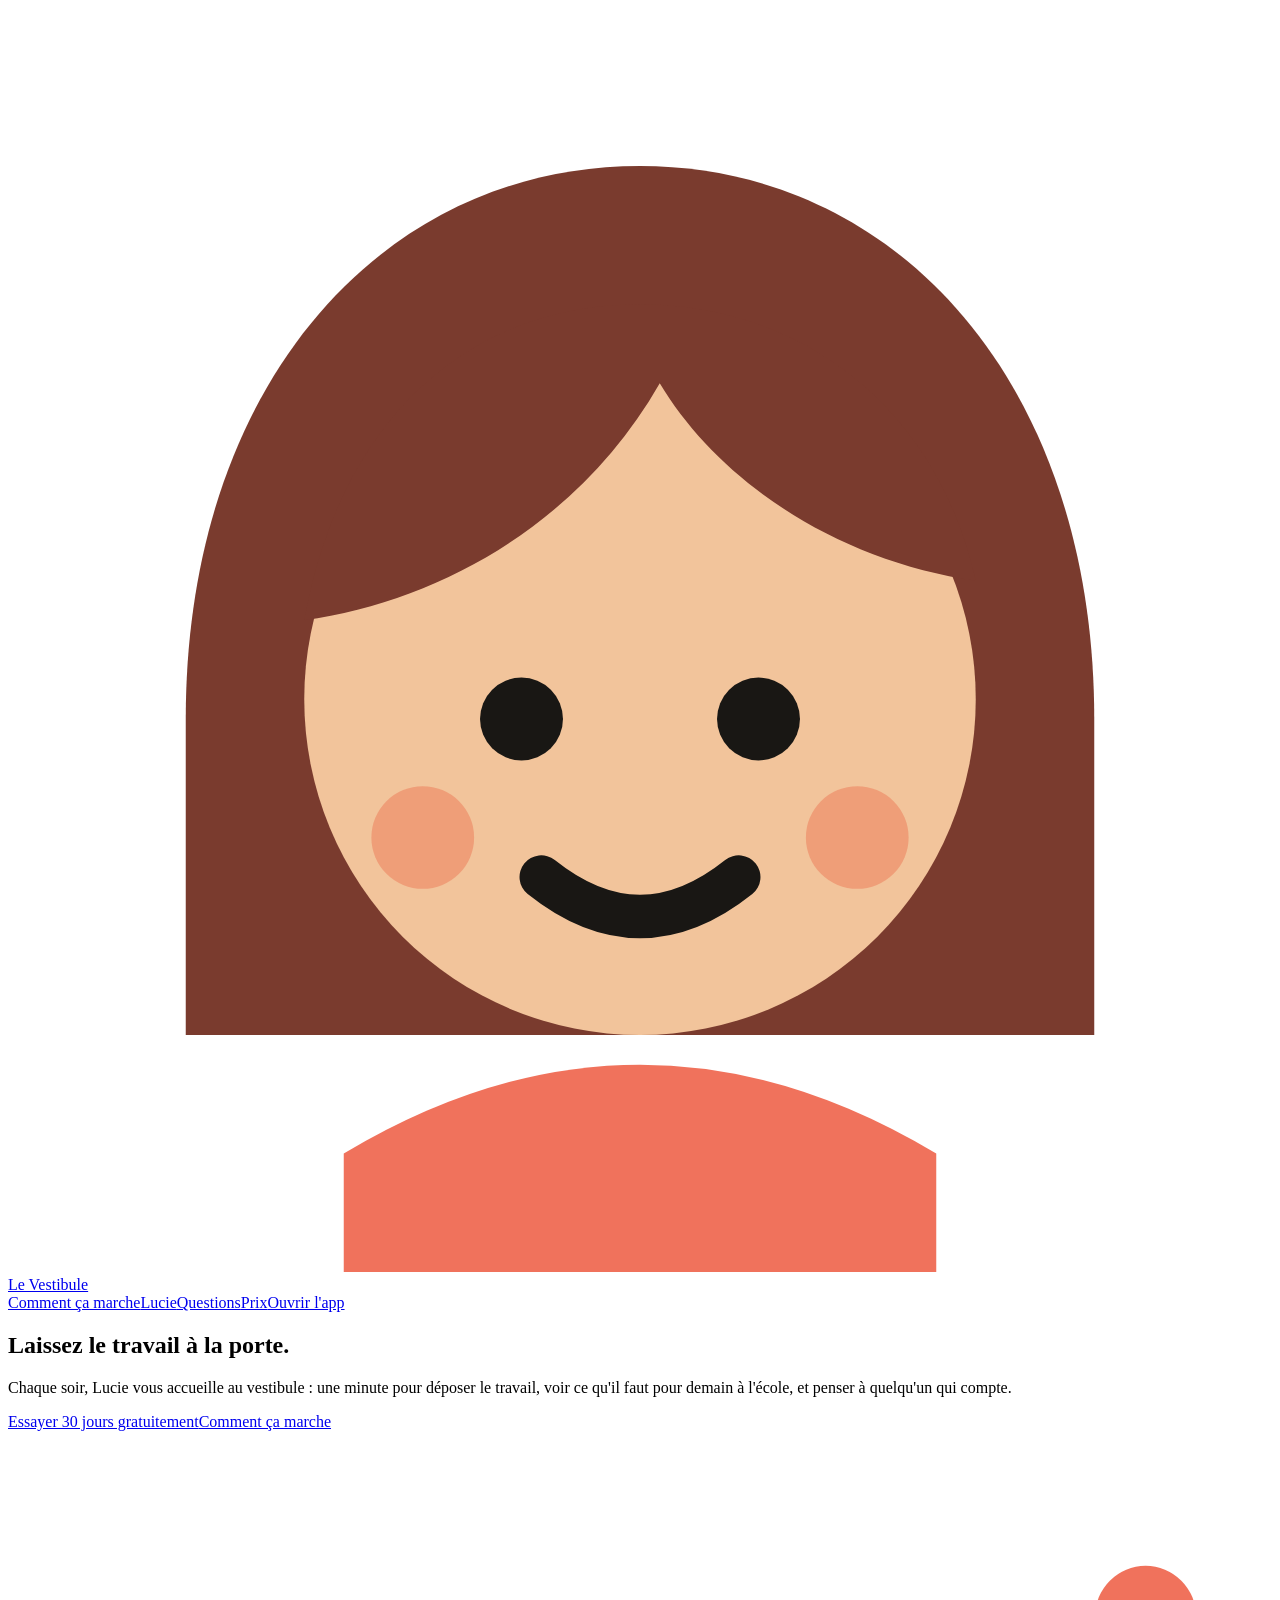
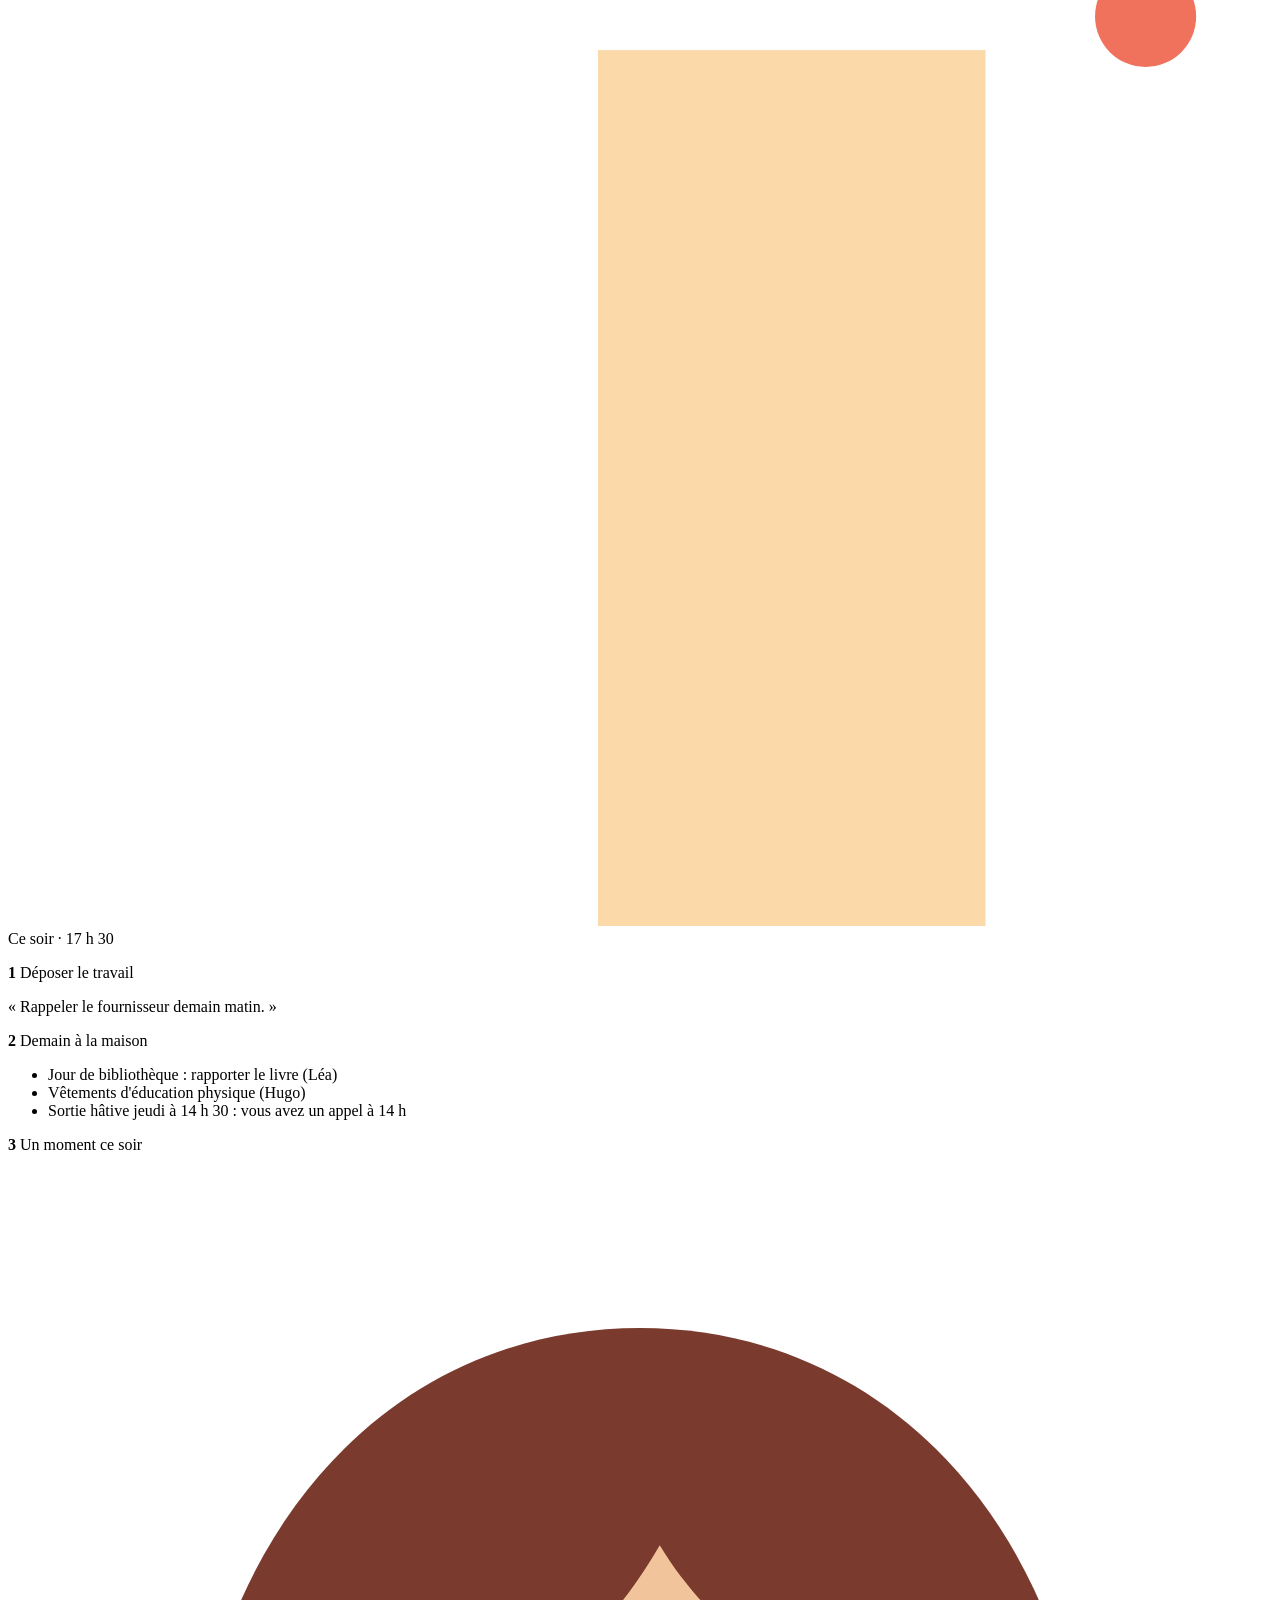
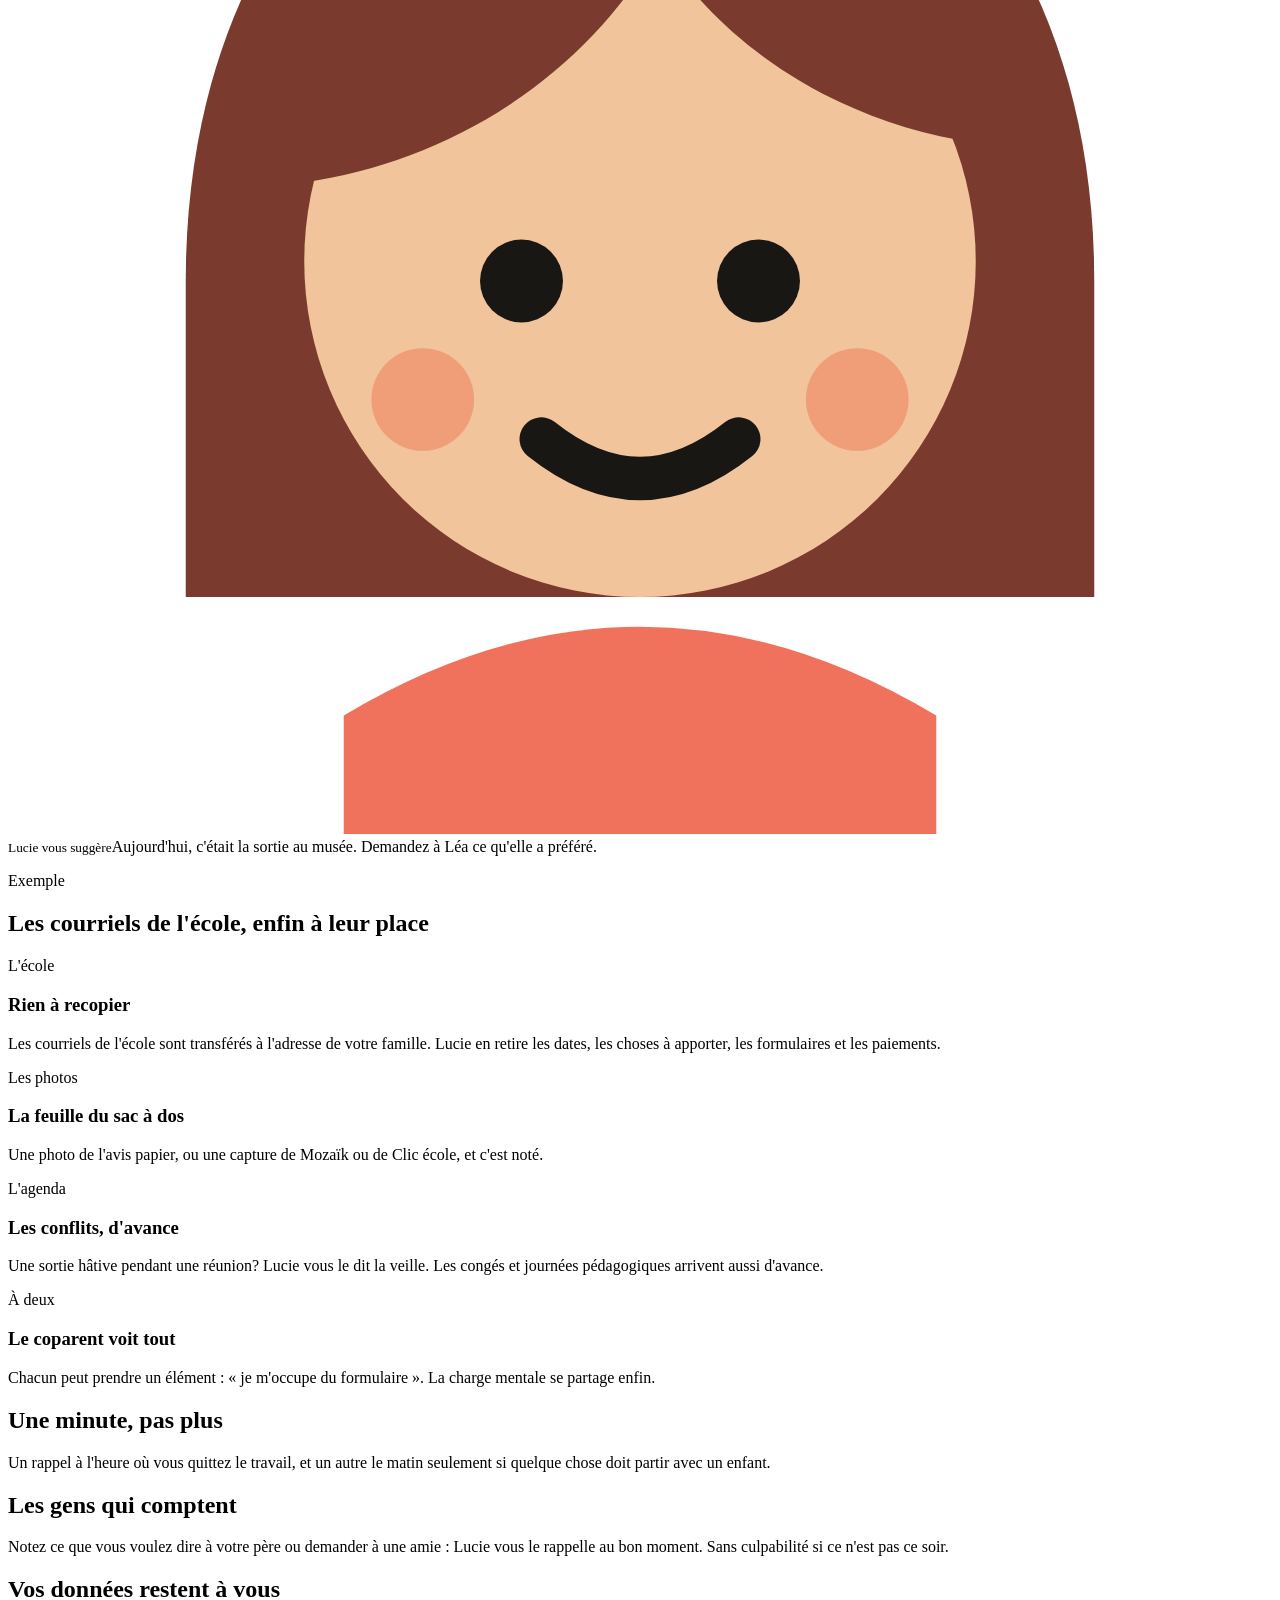
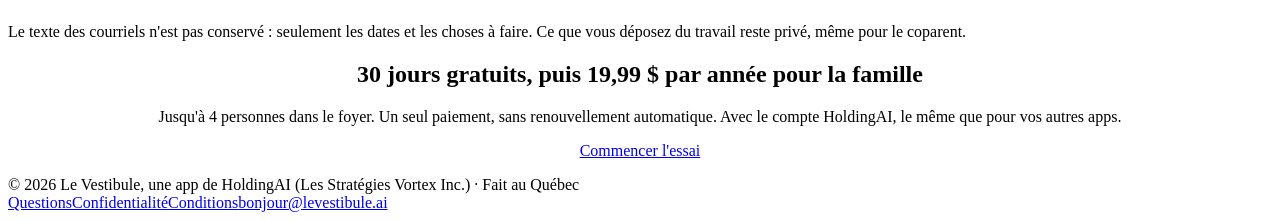
==== web/site/index.html @ ff446f16 "Le Vestibule : app, site, base Supabase, fonctions et Worker des courriels Co-Authored-By: Claude Op" ====
<!DOCTYPE html>
<html lang="fr-CA">
<head>
<meta charset="utf-8">
<meta name="viewport" content="width=device-width, initial-scale=1">
<title>Le Vestibule : une minute entre le travail et la maison</title>
<meta name="description" content="Chaque soir, Lucie vous aide à déposer le travail, voir ce qu'il faut pour l'école demain et penser à quelqu'un qui compte. 30 jours gratuits.">
<meta property="og:title" content="Le Vestibule : une minute entre le travail et la maison">
<meta property="og:description" content="Chaque soir, Lucie vous aide à déposer le travail, voir ce qu'il faut pour l'école demain et penser à quelqu'un qui compte. 30 jours gratuits.">
<meta property="og:type" content="website">
<meta property="og:url" content="https://levestibule.ai/">
<meta name="theme-color" content="#234e6b">
<link rel="icon" href="/favicon.png">
<link rel="preconnect" href="https://fonts.googleapis.com"><link rel="preconnect" href="https://fonts.gstatic.com" crossorigin>
<link href="https://fonts.googleapis.com/css2?family=Manrope:wght@400;600;800&display=swap" rel="stylesheet">
<link rel="stylesheet" href="/site.css">
</head>
<body>
<header class="nav"><div class="wrap">
  <a class="logo" href="/"><svg class="lucie" viewBox="0 0 64 64" aria-hidden="true"><path d="M9 36C9 19 19 8 32 8s23 11 23 28v16H9z" fill="#7a3b2e"/><circle cx="32" cy="35" r="17" fill="#f2c49b"/><path d="M15 31c2-11 9-16 17-16s15 5 17 14c-7-1-13-5-16-10-4 7-11 11-18 12z" fill="#7a3b2e"/><circle cx="26" cy="36" r="2.1" fill="#191714"/><circle cx="38" cy="36" r="2.1" fill="#191714"/><path d="M27 44q5 4 10 0" fill="none" stroke="#191714" stroke-width="2.2" stroke-linecap="round"/><circle cx="21" cy="42" r="2.6" fill="#e8462a" opacity=".3"/><circle cx="43" cy="42" r="2.6" fill="#e8462a" opacity=".3"/><path d="M17 58q15-9 30 0v6H17z" fill="#f0725c"/></svg>Le Vestibule</a>
  <nav class="liens" aria-label="Site"><a href="/comment-ca-marche">Comment ça marche</a><a href="/lucie">Lucie</a><a href="/questions">Questions</a><a href="/achat">Prix</a><a class="ouvrir" href="https://app.levestibule.ai">Ouvrir l'app</a></nav>
</div></header>
<main>
<section class="hero"><div class="wrap">
  <div>
    <h1>Laissez le travail à la porte.</h1>
    <p class="lead">Chaque soir, Lucie vous accueille au vestibule : une minute pour déposer le travail, voir ce qu'il faut pour demain à l'école, et penser à quelqu'un qui compte.</p>
    <div class="actions"><a class="btn plein" href="https://app.levestibule.ai">Essayer 30 jours gratuitement</a><a class="btn clair" href="/comment-ca-marche">Comment ça marche</a></div>
  </div>
  <div class="carte" aria-label="Exemple de soirée">
    <div class="carte-tete"><svg class="porte" viewBox="0 0 150 130" aria-hidden="true"><rect x="62" y="18" width="62" height="112" rx="4" fill="rgba(255,255,255,.12)"/><rect x="70" y="26" width="46" height="104" fill="#fbd9a8"/><path d="M70 26 L52 34 L52 130 L70 130 Z" fill="rgba(255,255,255,.22)"/><circle cx="57" cy="84" r="2.5" fill="#fff"/><circle cx="135" cy="22" r="6" fill="#f0725c"/></svg><span>Ce soir · 17 h 30</span></div>
    <p class="etape"><b>1</b> Déposer le travail</p>
    <p class="note">« Rappeler le fournisseur demain matin. »</p>
    <p class="etape"><b>2</b> Demain à la maison</p>
    <ul><li>Jour de bibliothèque : rapporter le livre (Léa)</li><li>Vêtements d'éducation physique (Hugo)</li><li class="alerte">Sortie hâtive jeudi à 14 h 30 : vous avez un appel à 14 h</li></ul>
    <p class="etape"><b>3</b> Un moment ce soir</p>
    <div class="dit"><svg class="lucie" viewBox="0 0 64 64" aria-hidden="true"><path d="M9 36C9 19 19 8 32 8s23 11 23 28v16H9z" fill="#7a3b2e"/><circle cx="32" cy="35" r="17" fill="#f2c49b"/><path d="M15 31c2-11 9-16 17-16s15 5 17 14c-7-1-13-5-16-10-4 7-11 11-18 12z" fill="#7a3b2e"/><circle cx="26" cy="36" r="2.1" fill="#191714"/><circle cx="38" cy="36" r="2.1" fill="#191714"/><path d="M27 44q5 4 10 0" fill="none" stroke="#191714" stroke-width="2.2" stroke-linecap="round"/><circle cx="21" cy="42" r="2.6" fill="#e8462a" opacity=".3"/><circle cx="43" cy="42" r="2.6" fill="#e8462a" opacity=".3"/><path d="M17 58q15-9 30 0v6H17z" fill="#f0725c"/></svg><div class="bulle"><small>Lucie vous suggère</small>Aujourd'hui, c'était la sortie au musée. Demandez à Léa ce qu'elle a préféré.</div></div>
    <p class="exemple">Exemple</p>
  </div>
</div></section>

<section class="bande"><div class="wrap">
  <h2>Les courriels de l'école, enfin à leur place</h2>
  <div class="grille">
    <div class="bloc"><div class="num">L'école</div><h3>Rien à recopier</h3><p>Les courriels de l'école sont transférés à l'adresse de votre famille. Lucie en retire les dates, les choses à apporter, les formulaires et les paiements.</p></div>
    <div class="bloc"><div class="num">Les photos</div><h3>La feuille du sac à dos</h3><p>Une photo de l'avis papier, ou une capture de Mozaïk ou de Clic école, et c'est noté.</p></div>
    <div class="bloc"><div class="num">L'agenda</div><h3>Les conflits, d'avance</h3><p>Une sortie hâtive pendant une réunion? Lucie vous le dit la veille. Les congés et journées pédagogiques arrivent aussi d'avance.</p></div>
    <div class="bloc"><div class="num">À deux</div><h3>Le coparent voit tout</h3><p>Chacun peut prendre un élément : « je m'occupe du formulaire ». La charge mentale se partage enfin.</p></div>
  </div>
</div></section>

<section class="bande teinte"><div class="wrap">
  <div class="grille trois">
    <div><h2>Une minute, pas plus</h2><p>Un rappel à l'heure où vous quittez le travail, et un autre le matin seulement si quelque chose doit partir avec un enfant.</p></div>
    <div><h2>Les gens qui comptent</h2><p>Notez ce que vous voulez dire à votre père ou demander à une amie : Lucie vous le rappelle au bon moment. Sans culpabilité si ce n'est pas ce soir.</p></div>
    <div><h2>Vos données restent à vous</h2><p>Le texte des courriels n'est pas conservé : seulement les dates et les choses à faire. Ce que vous déposez du travail reste privé, même pour le coparent.</p></div>
  </div>
</div></section>

<section class="bande"><div class="wrap narrow" style="text-align:center">
  <h2>30 jours gratuits, puis 19,99 $ par année pour la famille</h2>
  <p>Jusqu'à 4 personnes dans le foyer. Un seul paiement, sans renouvellement automatique. Avec le compte HoldingAI, le même que pour vos autres apps.</p>
  <p><a class="btn plein" href="https://app.levestibule.ai">Commencer l'essai</a></p>
</div></section>
</main>
<footer><div class="wrap">
  <span>© 2026 Le Vestibule, une app de HoldingAI (Les Stratégies Vortex Inc.) · Fait au Québec</span>
  <nav aria-label="Pied de page"><a href="/questions">Questions</a><a href="/confidentialite">Confidentialité</a><a href="/conditions">Conditions</a><a href="mailto:bonjour@levestibule.ai">bonjour@levestibule.ai</a></nav>
</div></footer>

</body>
</html>
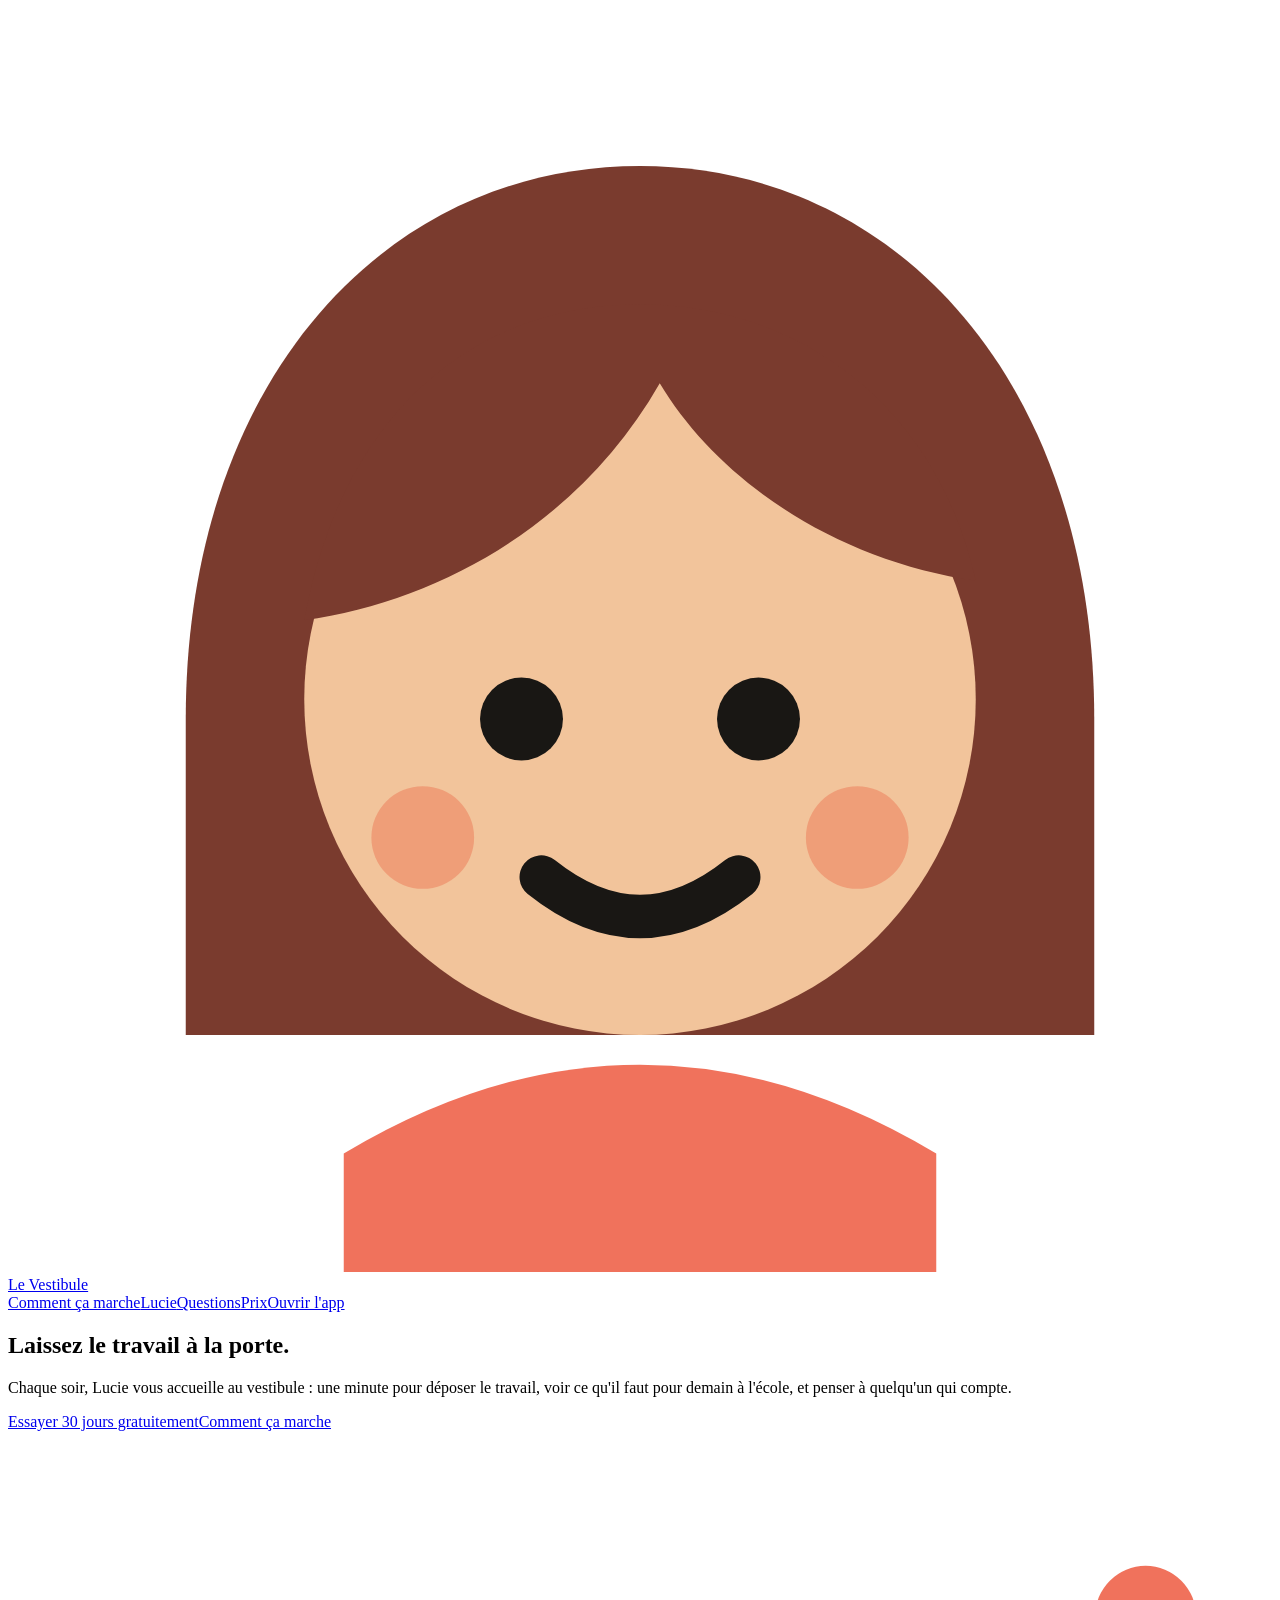
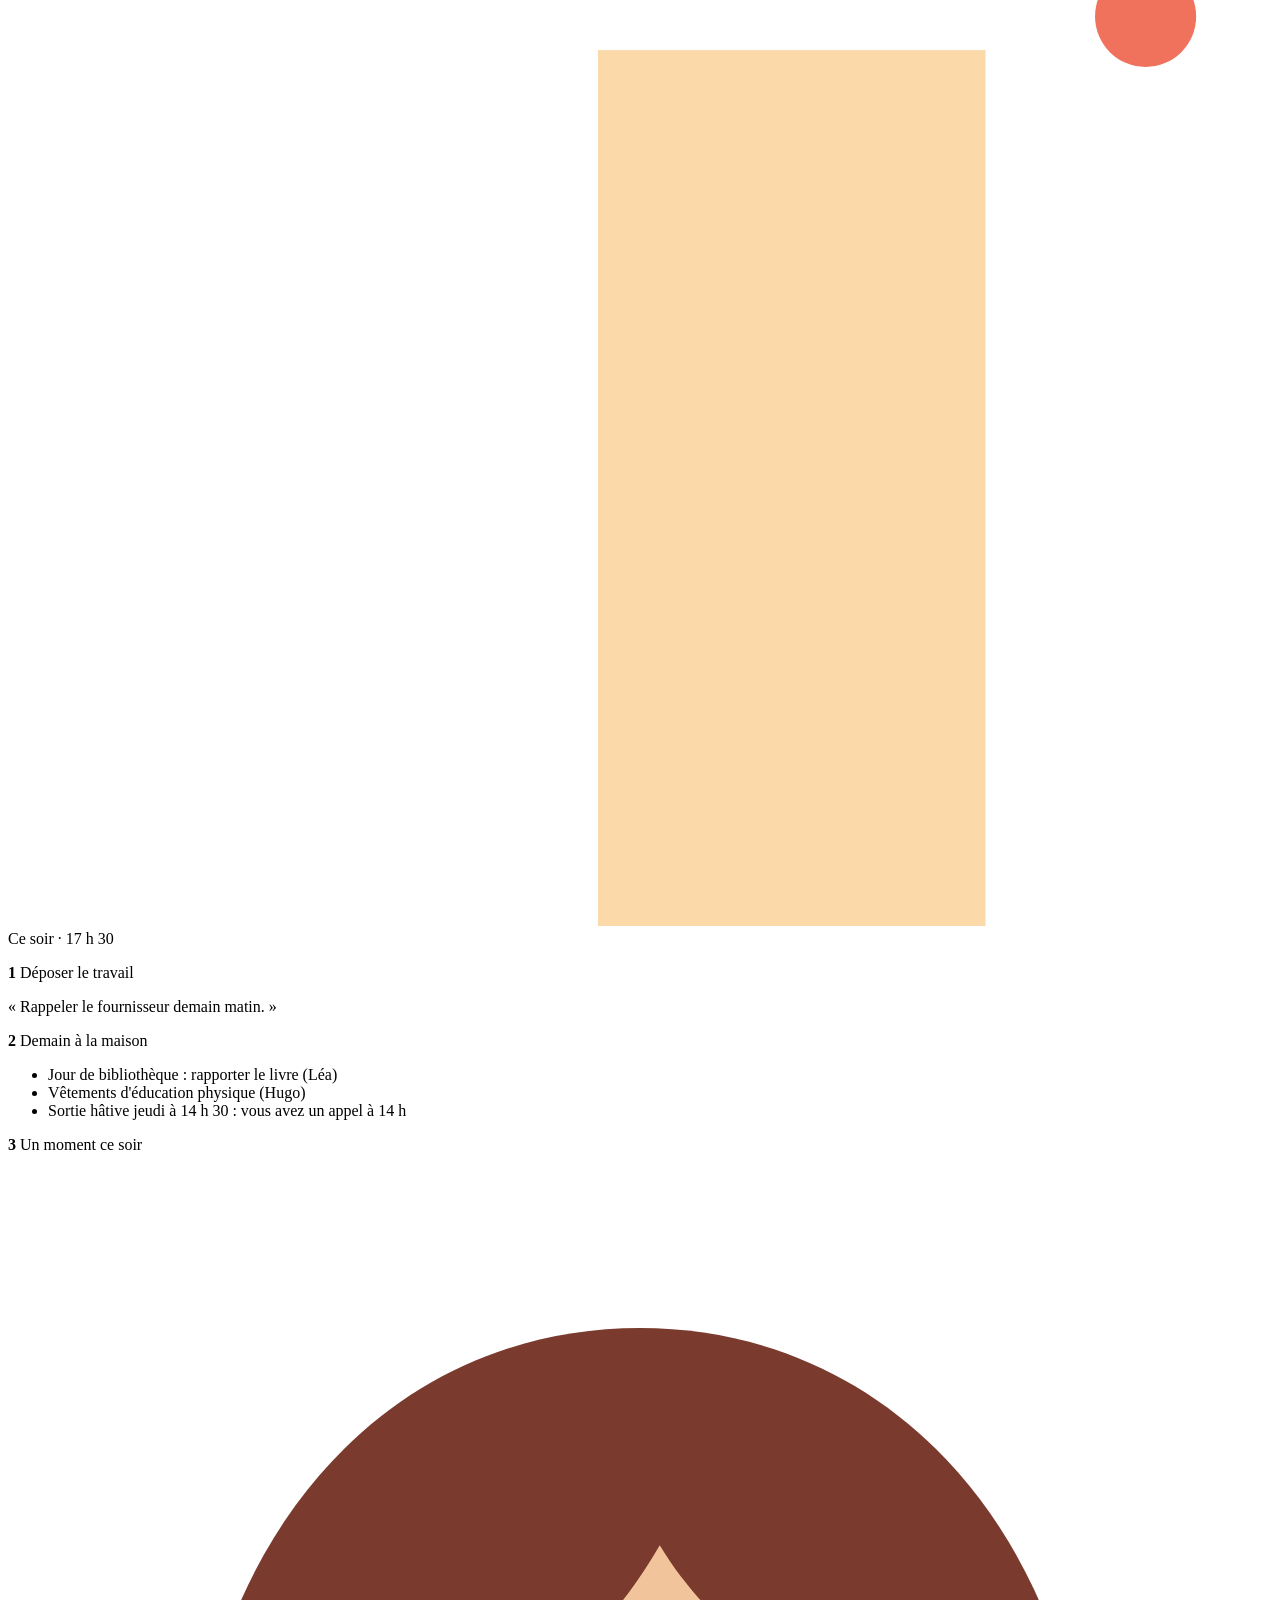
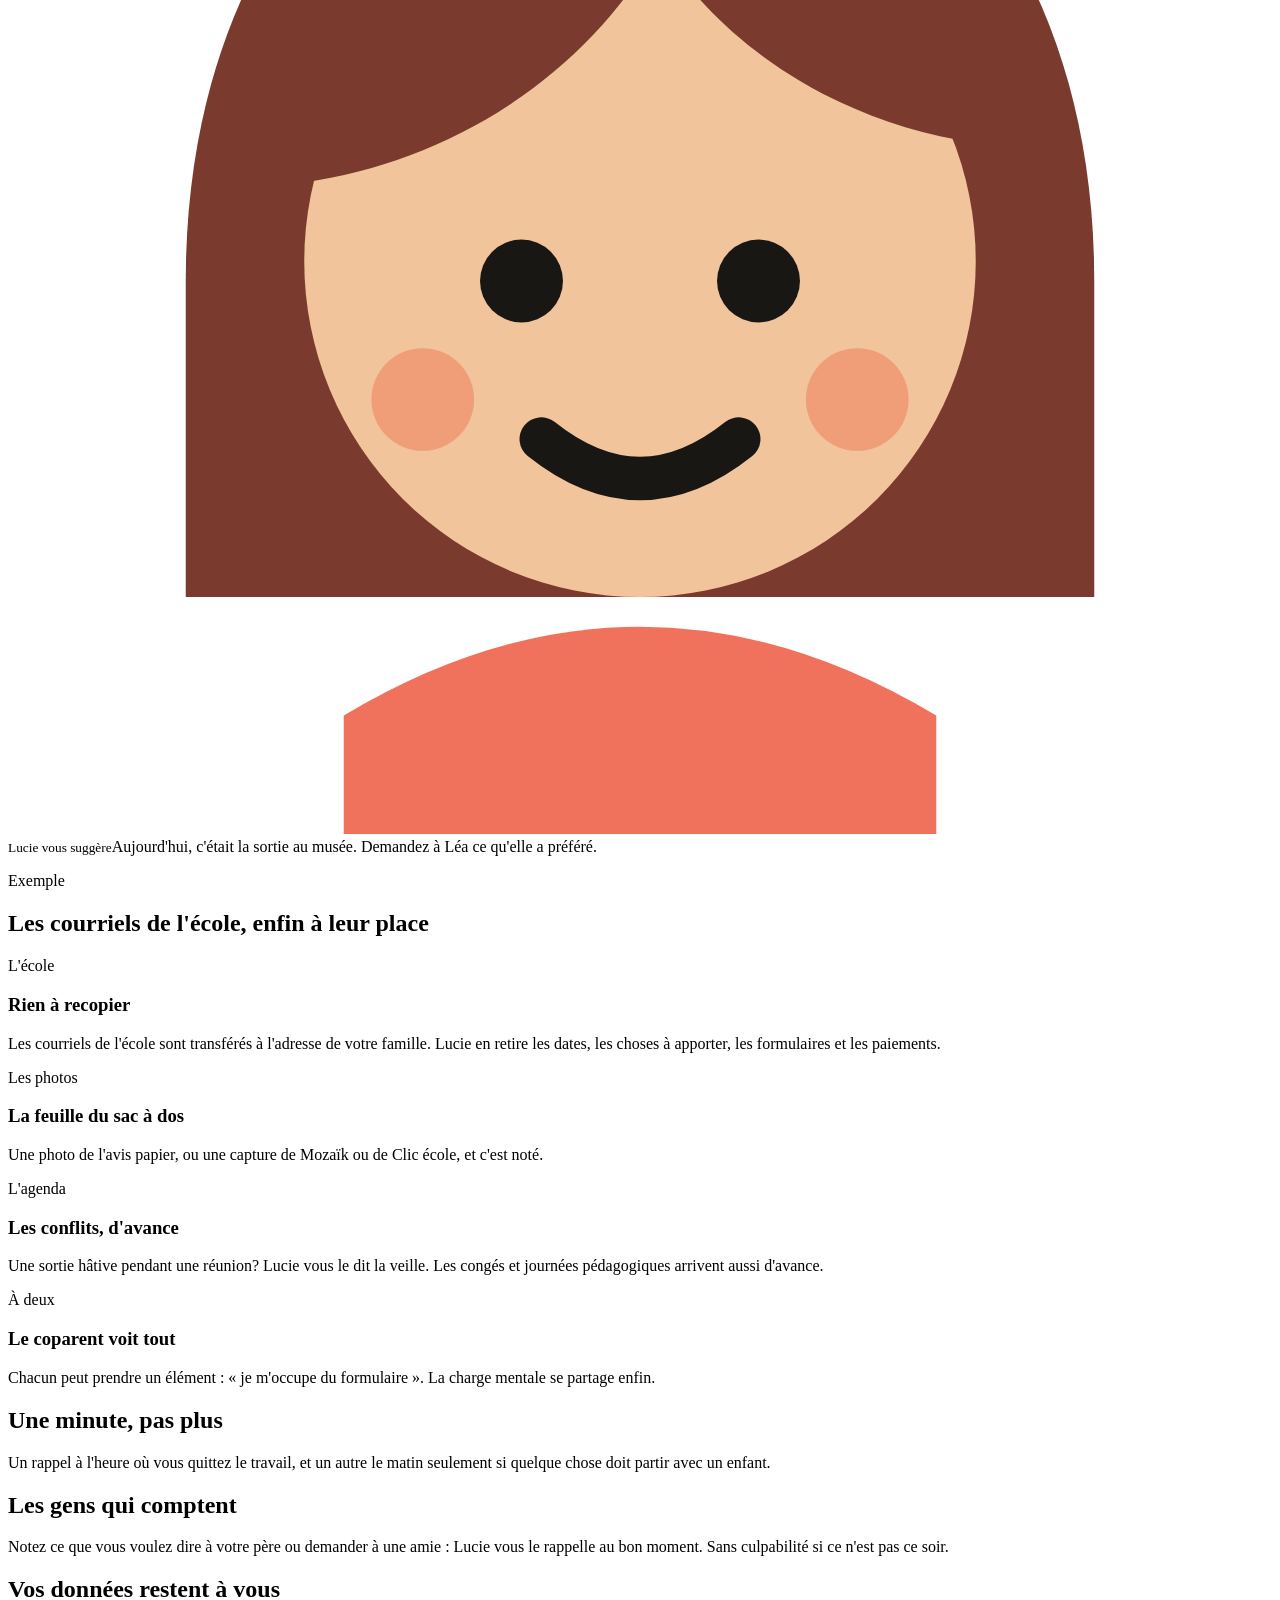
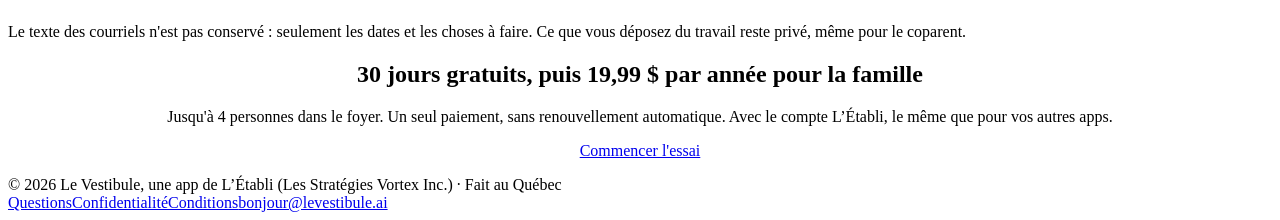
==== commit 03129a03: "L’Établi remplace HoldingAI dans tout ce que les gens lisent (compte L’Établi, Continuer avec L’Étab" ====
--- a/web/site/index.html
+++ b/web/site/index.html
@@ -59,12 +59,12 @@
 
 <section class="bande"><div class="wrap narrow" style="text-align:center">
   <h2>30 jours gratuits, puis 19,99 $ par année pour la famille</h2>
-  <p>Jusqu'à 4 personnes dans le foyer. Un seul paiement, sans renouvellement automatique. Avec le compte HoldingAI, le même que pour vos autres apps.</p>
+  <p>Jusqu'à 4 personnes dans le foyer. Un seul paiement, sans renouvellement automatique. Avec le compte L’Établi, le même que pour vos autres apps.</p>
   <p><a class="btn plein" href="https://app.levestibule.ai">Commencer l'essai</a></p>
 </div></section>
 </main>
 <footer><div class="wrap">
-  <span>© 2026 Le Vestibule, une app de HoldingAI (Les Stratégies Vortex Inc.) · Fait au Québec</span>
+  <span>© 2026 Le Vestibule, une app de L’Établi (Les Stratégies Vortex Inc.) · Fait au Québec</span>
   <nav aria-label="Pied de page"><a href="/questions">Questions</a><a href="/confidentialite">Confidentialité</a><a href="/conditions">Conditions</a><a href="mailto:bonjour@levestibule.ai">bonjour@levestibule.ai</a></nav>
 </div></footer>
 
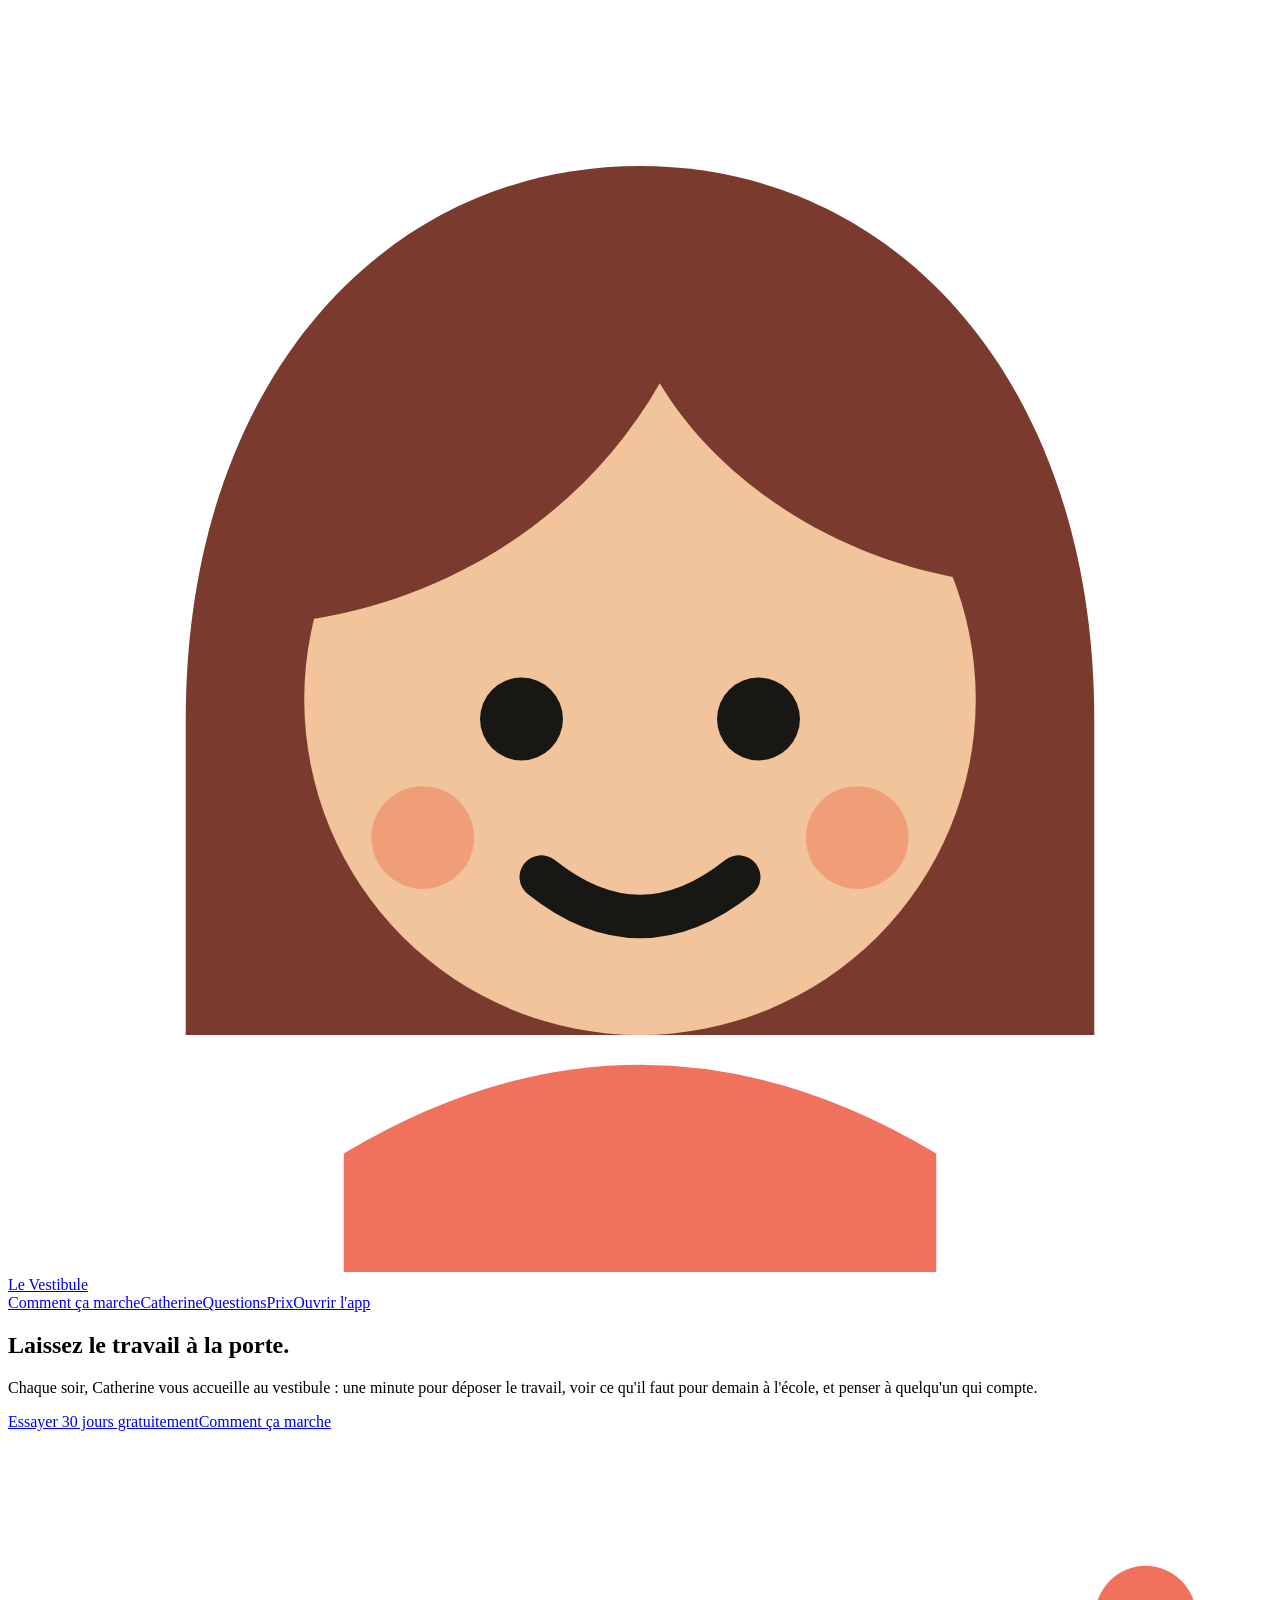
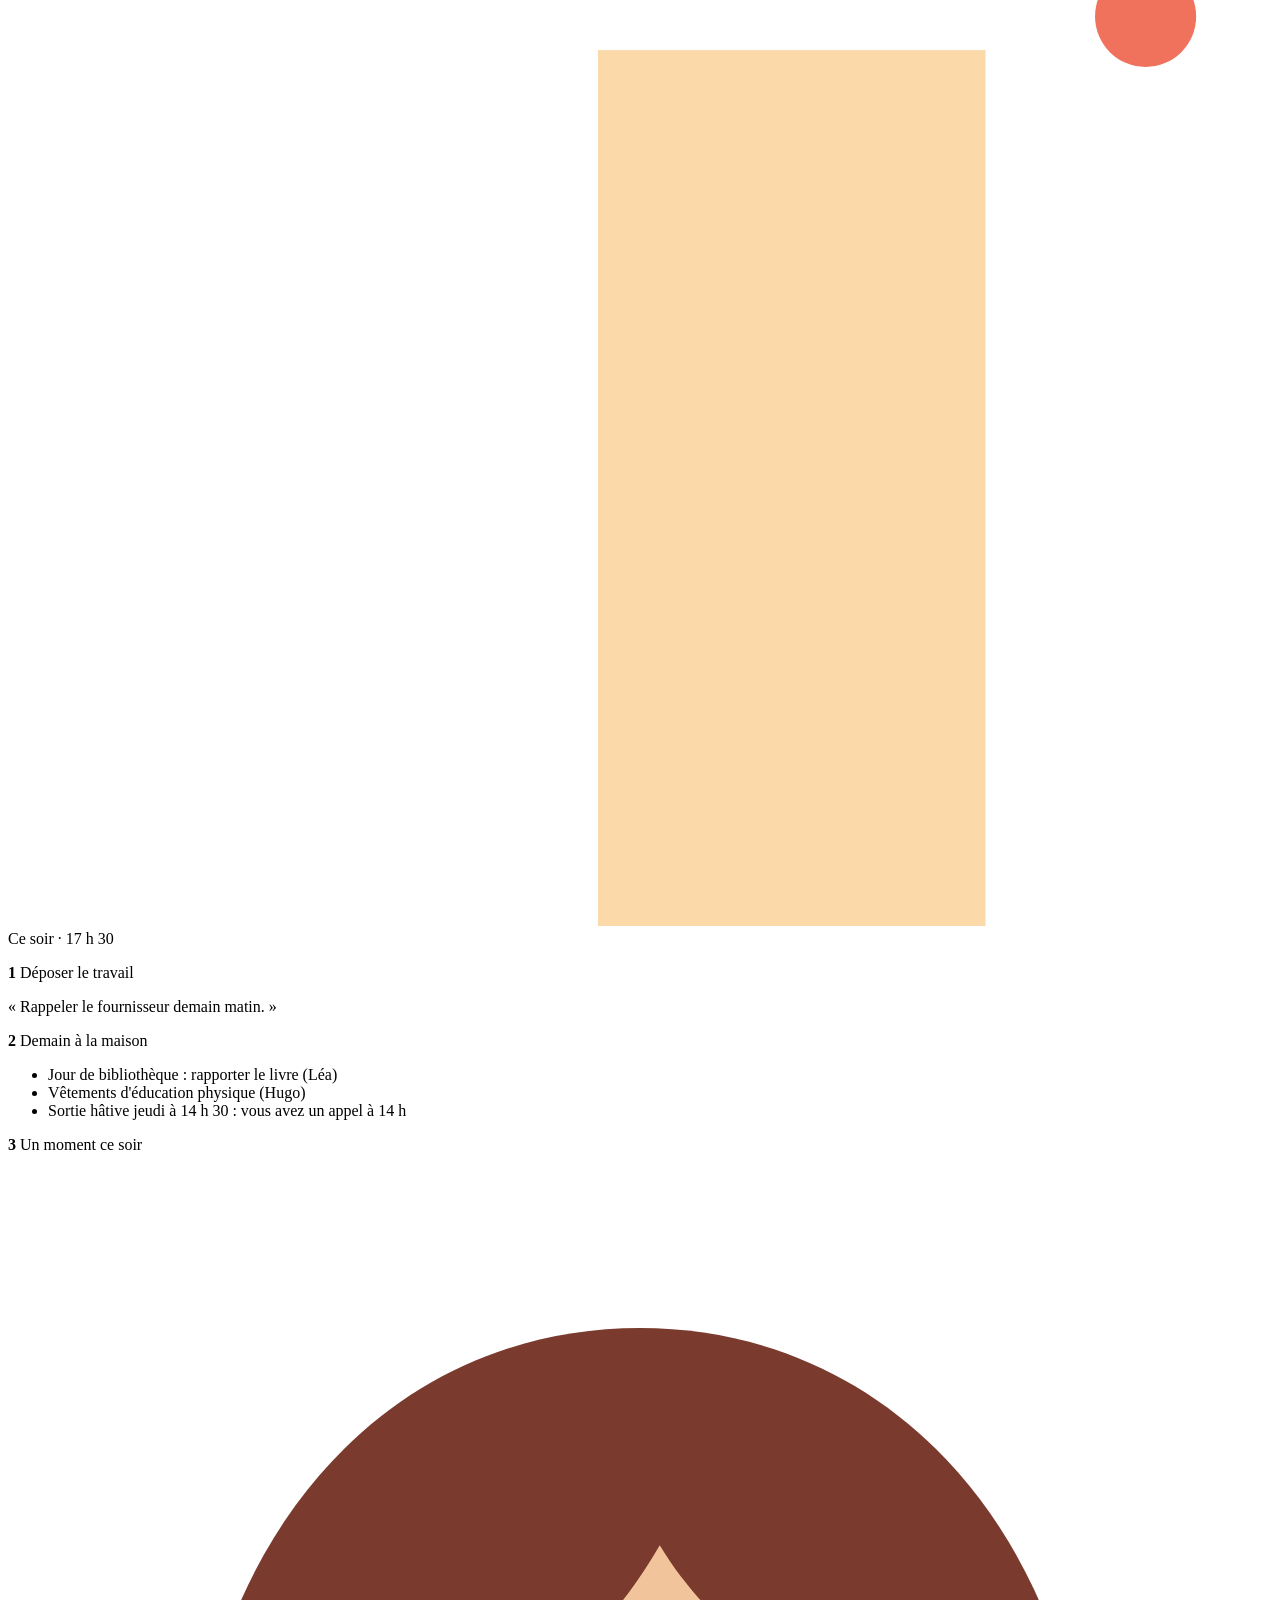
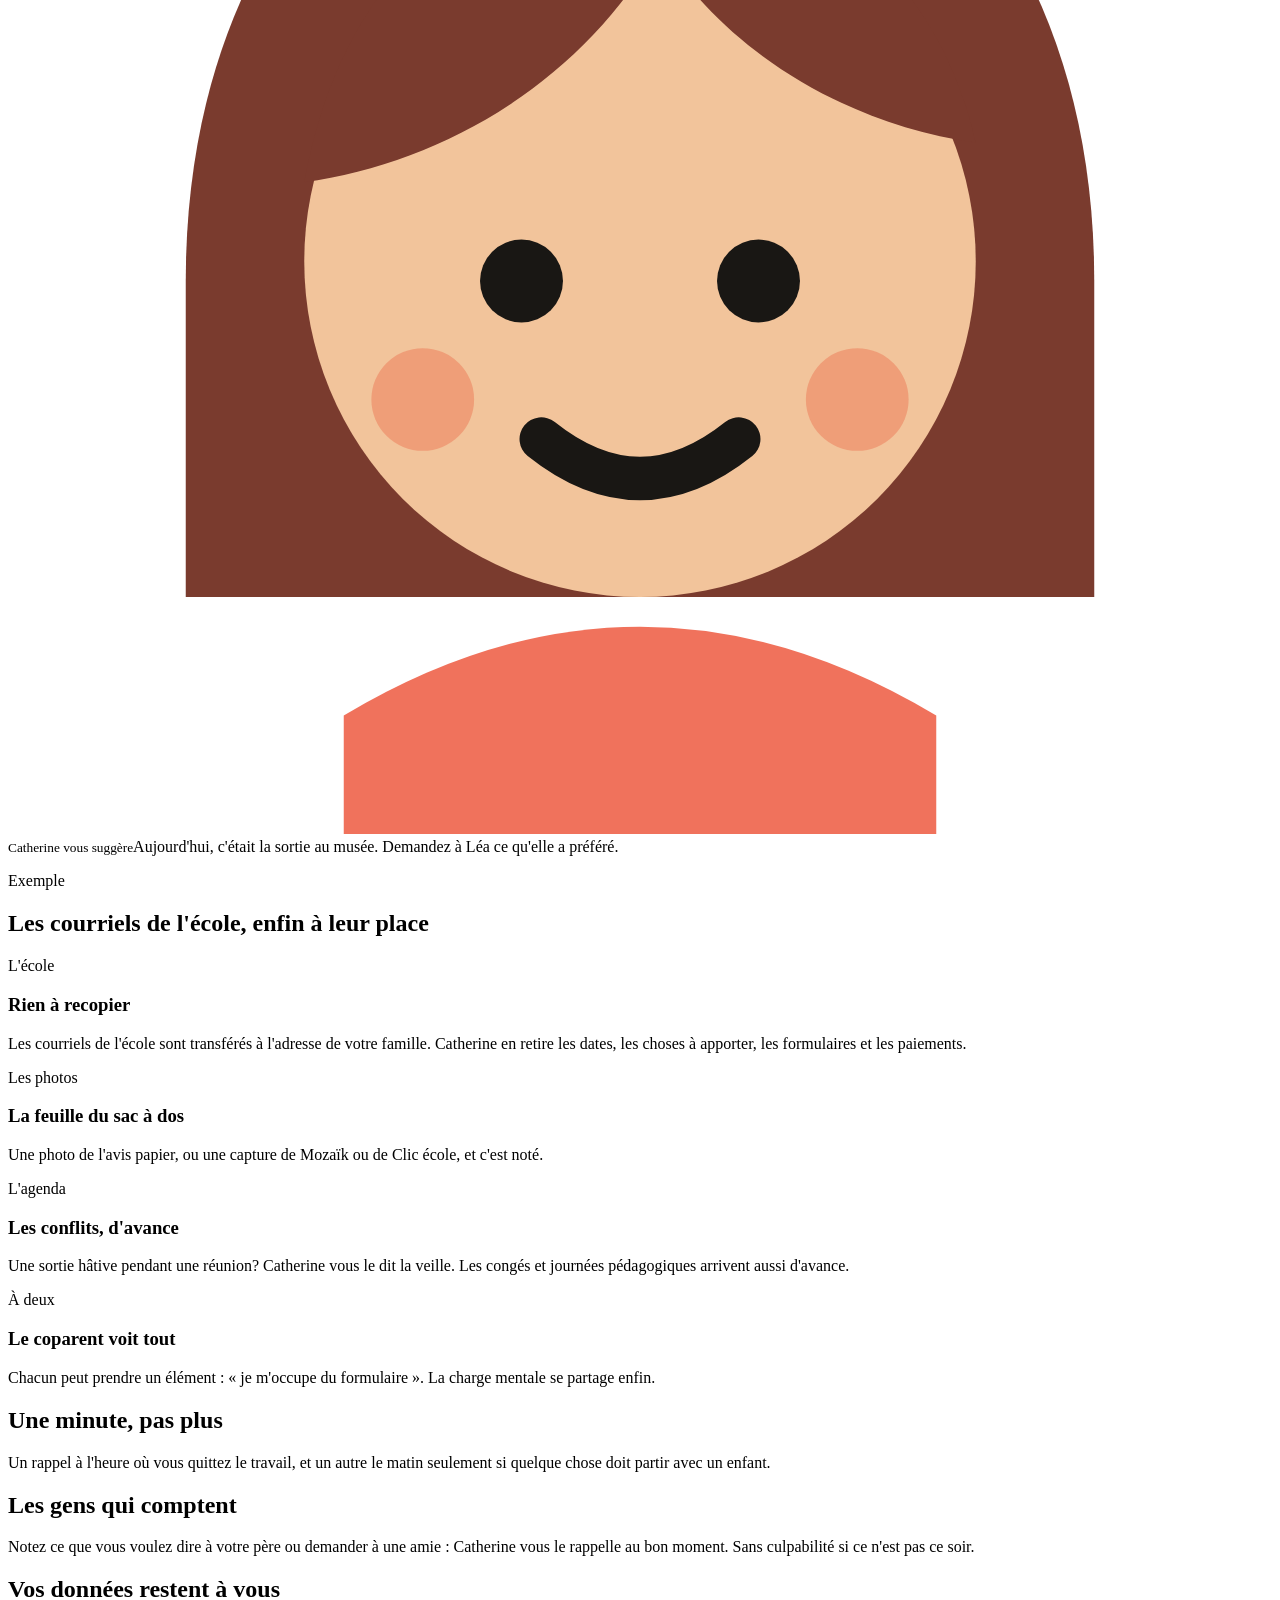
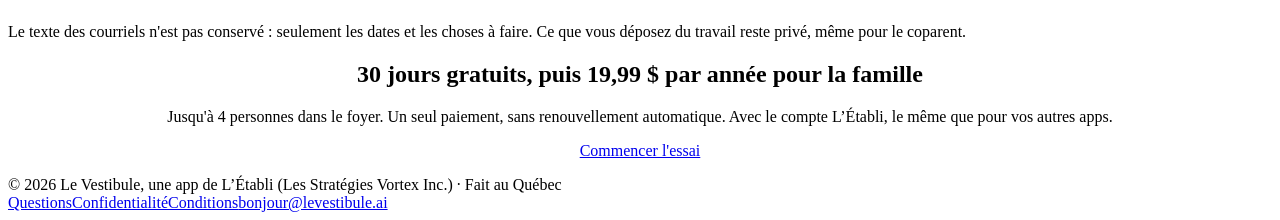
==== commit 85bee581: "Le personnage du Vestibule s'appelle maintenant Catherine (ex-Lucie); /lucie mène à /catherine; site" ====
--- a/web/site/index.html
+++ b/web/site/index.html
@@ -4,9 +4,9 @@
 <meta charset="utf-8">
 <meta name="viewport" content="width=device-width, initial-scale=1">
 <title>Le Vestibule : une minute entre le travail et la maison</title>
-<meta name="description" content="Chaque soir, Lucie vous aide à déposer le travail, voir ce qu'il faut pour l'école demain et penser à quelqu'un qui compte. 30 jours gratuits.">
+<meta name="description" content="Chaque soir, Catherine vous aide à déposer le travail, voir ce qu'il faut pour l'école demain et penser à quelqu'un qui compte. 30 jours gratuits.">
 <meta property="og:title" content="Le Vestibule : une minute entre le travail et la maison">
-<meta property="og:description" content="Chaque soir, Lucie vous aide à déposer le travail, voir ce qu'il faut pour l'école demain et penser à quelqu'un qui compte. 30 jours gratuits.">
+<meta property="og:description" content="Chaque soir, Catherine vous aide à déposer le travail, voir ce qu'il faut pour l'école demain et penser à quelqu'un qui compte. 30 jours gratuits.">
 <meta property="og:type" content="website">
 <meta property="og:url" content="https://levestibule.ai/">
 <meta name="theme-color" content="#234e6b">
@@ -17,14 +17,14 @@
 </head>
 <body>
 <header class="nav"><div class="wrap">
-  <a class="logo" href="/"><svg class="lucie" viewBox="0 0 64 64" aria-hidden="true"><path d="M9 36C9 19 19 8 32 8s23 11 23 28v16H9z" fill="#7a3b2e"/><circle cx="32" cy="35" r="17" fill="#f2c49b"/><path d="M15 31c2-11 9-16 17-16s15 5 17 14c-7-1-13-5-16-10-4 7-11 11-18 12z" fill="#7a3b2e"/><circle cx="26" cy="36" r="2.1" fill="#191714"/><circle cx="38" cy="36" r="2.1" fill="#191714"/><path d="M27 44q5 4 10 0" fill="none" stroke="#191714" stroke-width="2.2" stroke-linecap="round"/><circle cx="21" cy="42" r="2.6" fill="#e8462a" opacity=".3"/><circle cx="43" cy="42" r="2.6" fill="#e8462a" opacity=".3"/><path d="M17 58q15-9 30 0v6H17z" fill="#f0725c"/></svg>Le Vestibule</a>
-  <nav class="liens" aria-label="Site"><a href="/comment-ca-marche">Comment ça marche</a><a href="/lucie">Lucie</a><a href="/questions">Questions</a><a href="/achat">Prix</a><a class="ouvrir" href="https://app.levestibule.ai">Ouvrir l'app</a></nav>
+  <a class="logo" href="/"><svg class="catherine" viewBox="0 0 64 64" aria-hidden="true"><path d="M9 36C9 19 19 8 32 8s23 11 23 28v16H9z" fill="#7a3b2e"/><circle cx="32" cy="35" r="17" fill="#f2c49b"/><path d="M15 31c2-11 9-16 17-16s15 5 17 14c-7-1-13-5-16-10-4 7-11 11-18 12z" fill="#7a3b2e"/><circle cx="26" cy="36" r="2.1" fill="#191714"/><circle cx="38" cy="36" r="2.1" fill="#191714"/><path d="M27 44q5 4 10 0" fill="none" stroke="#191714" stroke-width="2.2" stroke-linecap="round"/><circle cx="21" cy="42" r="2.6" fill="#e8462a" opacity=".3"/><circle cx="43" cy="42" r="2.6" fill="#e8462a" opacity=".3"/><path d="M17 58q15-9 30 0v6H17z" fill="#f0725c"/></svg>Le Vestibule</a>
+  <nav class="liens" aria-label="Site"><a href="/comment-ca-marche">Comment ça marche</a><a href="/catherine">Catherine</a><a href="/questions">Questions</a><a href="/achat">Prix</a><a class="ouvrir" href="https://app.levestibule.ai">Ouvrir l'app</a></nav>
 </div></header>
 <main>
 <section class="hero"><div class="wrap">
   <div>
     <h1>Laissez le travail à la porte.</h1>
-    <p class="lead">Chaque soir, Lucie vous accueille au vestibule : une minute pour déposer le travail, voir ce qu'il faut pour demain à l'école, et penser à quelqu'un qui compte.</p>
+    <p class="lead">Chaque soir, Catherine vous accueille au vestibule : une minute pour déposer le travail, voir ce qu'il faut pour demain à l'école, et penser à quelqu'un qui compte.</p>
     <div class="actions"><a class="btn plein" href="https://app.levestibule.ai">Essayer 30 jours gratuitement</a><a class="btn clair" href="/comment-ca-marche">Comment ça marche</a></div>
   </div>
   <div class="carte" aria-label="Exemple de soirée">
@@ -34,7 +34,7 @@
     <p class="etape"><b>2</b> Demain à la maison</p>
     <ul><li>Jour de bibliothèque : rapporter le livre (Léa)</li><li>Vêtements d'éducation physique (Hugo)</li><li class="alerte">Sortie hâtive jeudi à 14 h 30 : vous avez un appel à 14 h</li></ul>
     <p class="etape"><b>3</b> Un moment ce soir</p>
-    <div class="dit"><svg class="lucie" viewBox="0 0 64 64" aria-hidden="true"><path d="M9 36C9 19 19 8 32 8s23 11 23 28v16H9z" fill="#7a3b2e"/><circle cx="32" cy="35" r="17" fill="#f2c49b"/><path d="M15 31c2-11 9-16 17-16s15 5 17 14c-7-1-13-5-16-10-4 7-11 11-18 12z" fill="#7a3b2e"/><circle cx="26" cy="36" r="2.1" fill="#191714"/><circle cx="38" cy="36" r="2.1" fill="#191714"/><path d="M27 44q5 4 10 0" fill="none" stroke="#191714" stroke-width="2.2" stroke-linecap="round"/><circle cx="21" cy="42" r="2.6" fill="#e8462a" opacity=".3"/><circle cx="43" cy="42" r="2.6" fill="#e8462a" opacity=".3"/><path d="M17 58q15-9 30 0v6H17z" fill="#f0725c"/></svg><div class="bulle"><small>Lucie vous suggère</small>Aujourd'hui, c'était la sortie au musée. Demandez à Léa ce qu'elle a préféré.</div></div>
+    <div class="dit"><svg class="catherine" viewBox="0 0 64 64" aria-hidden="true"><path d="M9 36C9 19 19 8 32 8s23 11 23 28v16H9z" fill="#7a3b2e"/><circle cx="32" cy="35" r="17" fill="#f2c49b"/><path d="M15 31c2-11 9-16 17-16s15 5 17 14c-7-1-13-5-16-10-4 7-11 11-18 12z" fill="#7a3b2e"/><circle cx="26" cy="36" r="2.1" fill="#191714"/><circle cx="38" cy="36" r="2.1" fill="#191714"/><path d="M27 44q5 4 10 0" fill="none" stroke="#191714" stroke-width="2.2" stroke-linecap="round"/><circle cx="21" cy="42" r="2.6" fill="#e8462a" opacity=".3"/><circle cx="43" cy="42" r="2.6" fill="#e8462a" opacity=".3"/><path d="M17 58q15-9 30 0v6H17z" fill="#f0725c"/></svg><div class="bulle"><small>Catherine vous suggère</small>Aujourd'hui, c'était la sortie au musée. Demandez à Léa ce qu'elle a préféré.</div></div>
     <p class="exemple">Exemple</p>
   </div>
 </div></section>
@@ -42,9 +42,9 @@
 <section class="bande"><div class="wrap">
   <h2>Les courriels de l'école, enfin à leur place</h2>
   <div class="grille">
-    <div class="bloc"><div class="num">L'école</div><h3>Rien à recopier</h3><p>Les courriels de l'école sont transférés à l'adresse de votre famille. Lucie en retire les dates, les choses à apporter, les formulaires et les paiements.</p></div>
+    <div class="bloc"><div class="num">L'école</div><h3>Rien à recopier</h3><p>Les courriels de l'école sont transférés à l'adresse de votre famille. Catherine en retire les dates, les choses à apporter, les formulaires et les paiements.</p></div>
     <div class="bloc"><div class="num">Les photos</div><h3>La feuille du sac à dos</h3><p>Une photo de l'avis papier, ou une capture de Mozaïk ou de Clic école, et c'est noté.</p></div>
-    <div class="bloc"><div class="num">L'agenda</div><h3>Les conflits, d'avance</h3><p>Une sortie hâtive pendant une réunion? Lucie vous le dit la veille. Les congés et journées pédagogiques arrivent aussi d'avance.</p></div>
+    <div class="bloc"><div class="num">L'agenda</div><h3>Les conflits, d'avance</h3><p>Une sortie hâtive pendant une réunion? Catherine vous le dit la veille. Les congés et journées pédagogiques arrivent aussi d'avance.</p></div>
     <div class="bloc"><div class="num">À deux</div><h3>Le coparent voit tout</h3><p>Chacun peut prendre un élément : « je m'occupe du formulaire ». La charge mentale se partage enfin.</p></div>
   </div>
 </div></section>
@@ -52,7 +52,7 @@
 <section class="bande teinte"><div class="wrap">
   <div class="grille trois">
     <div><h2>Une minute, pas plus</h2><p>Un rappel à l'heure où vous quittez le travail, et un autre le matin seulement si quelque chose doit partir avec un enfant.</p></div>
-    <div><h2>Les gens qui comptent</h2><p>Notez ce que vous voulez dire à votre père ou demander à une amie : Lucie vous le rappelle au bon moment. Sans culpabilité si ce n'est pas ce soir.</p></div>
+    <div><h2>Les gens qui comptent</h2><p>Notez ce que vous voulez dire à votre père ou demander à une amie : Catherine vous le rappelle au bon moment. Sans culpabilité si ce n'est pas ce soir.</p></div>
     <div><h2>Vos données restent à vous</h2><p>Le texte des courriels n'est pas conservé : seulement les dates et les choses à faire. Ce que vous déposez du travail reste privé, même pour le coparent.</p></div>
   </div>
 </div></section>
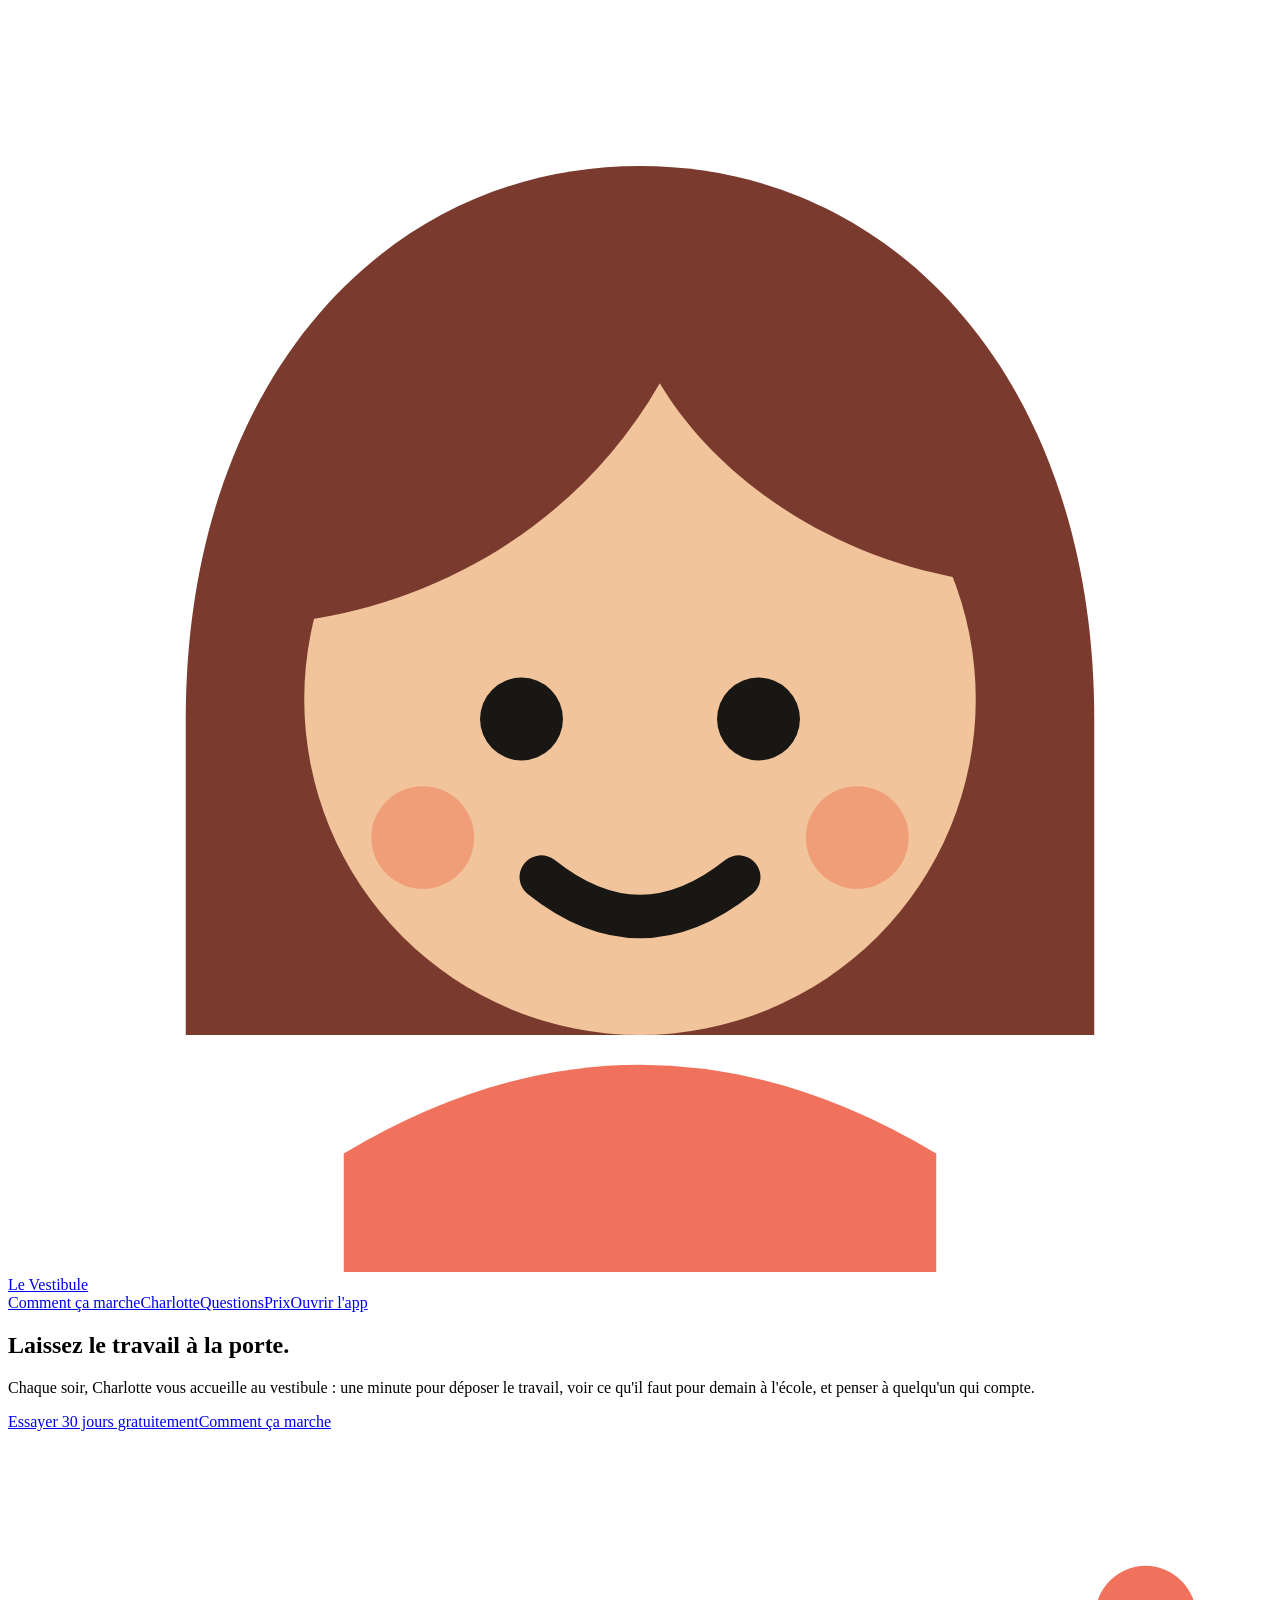
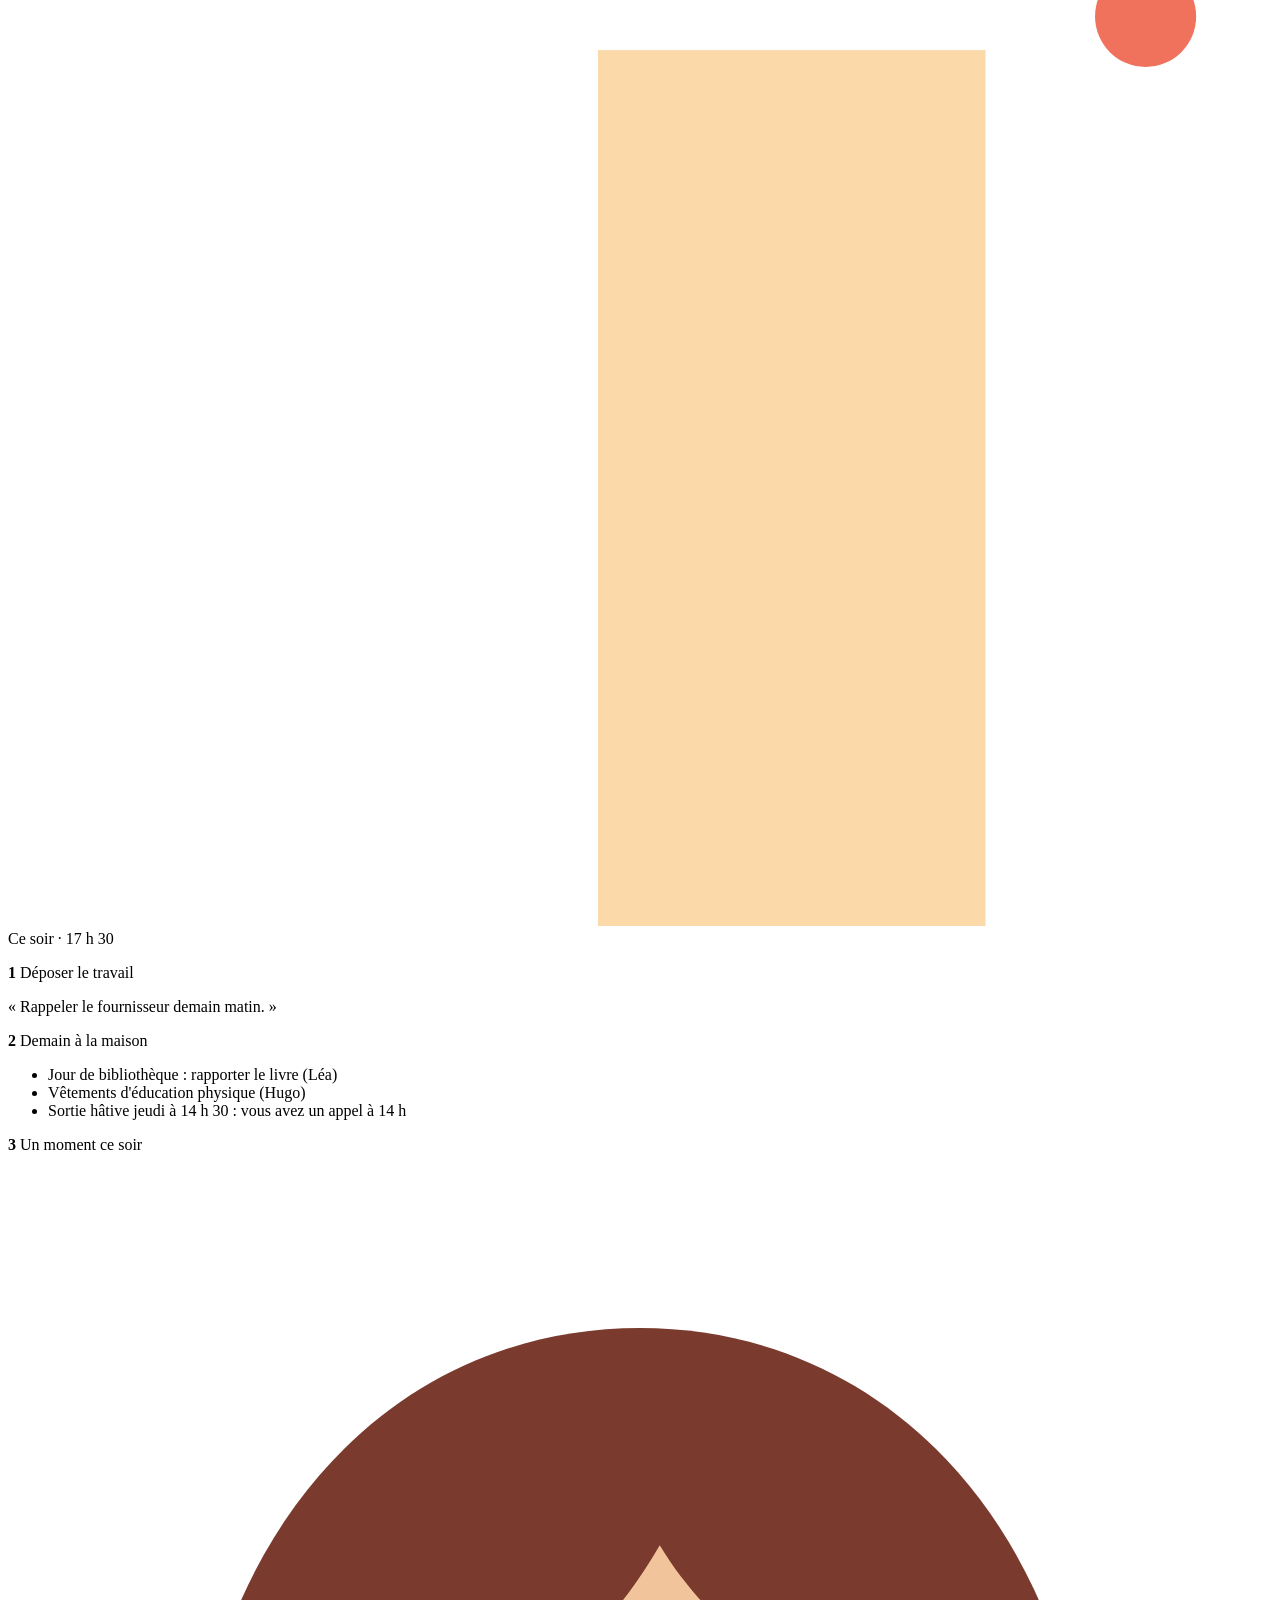
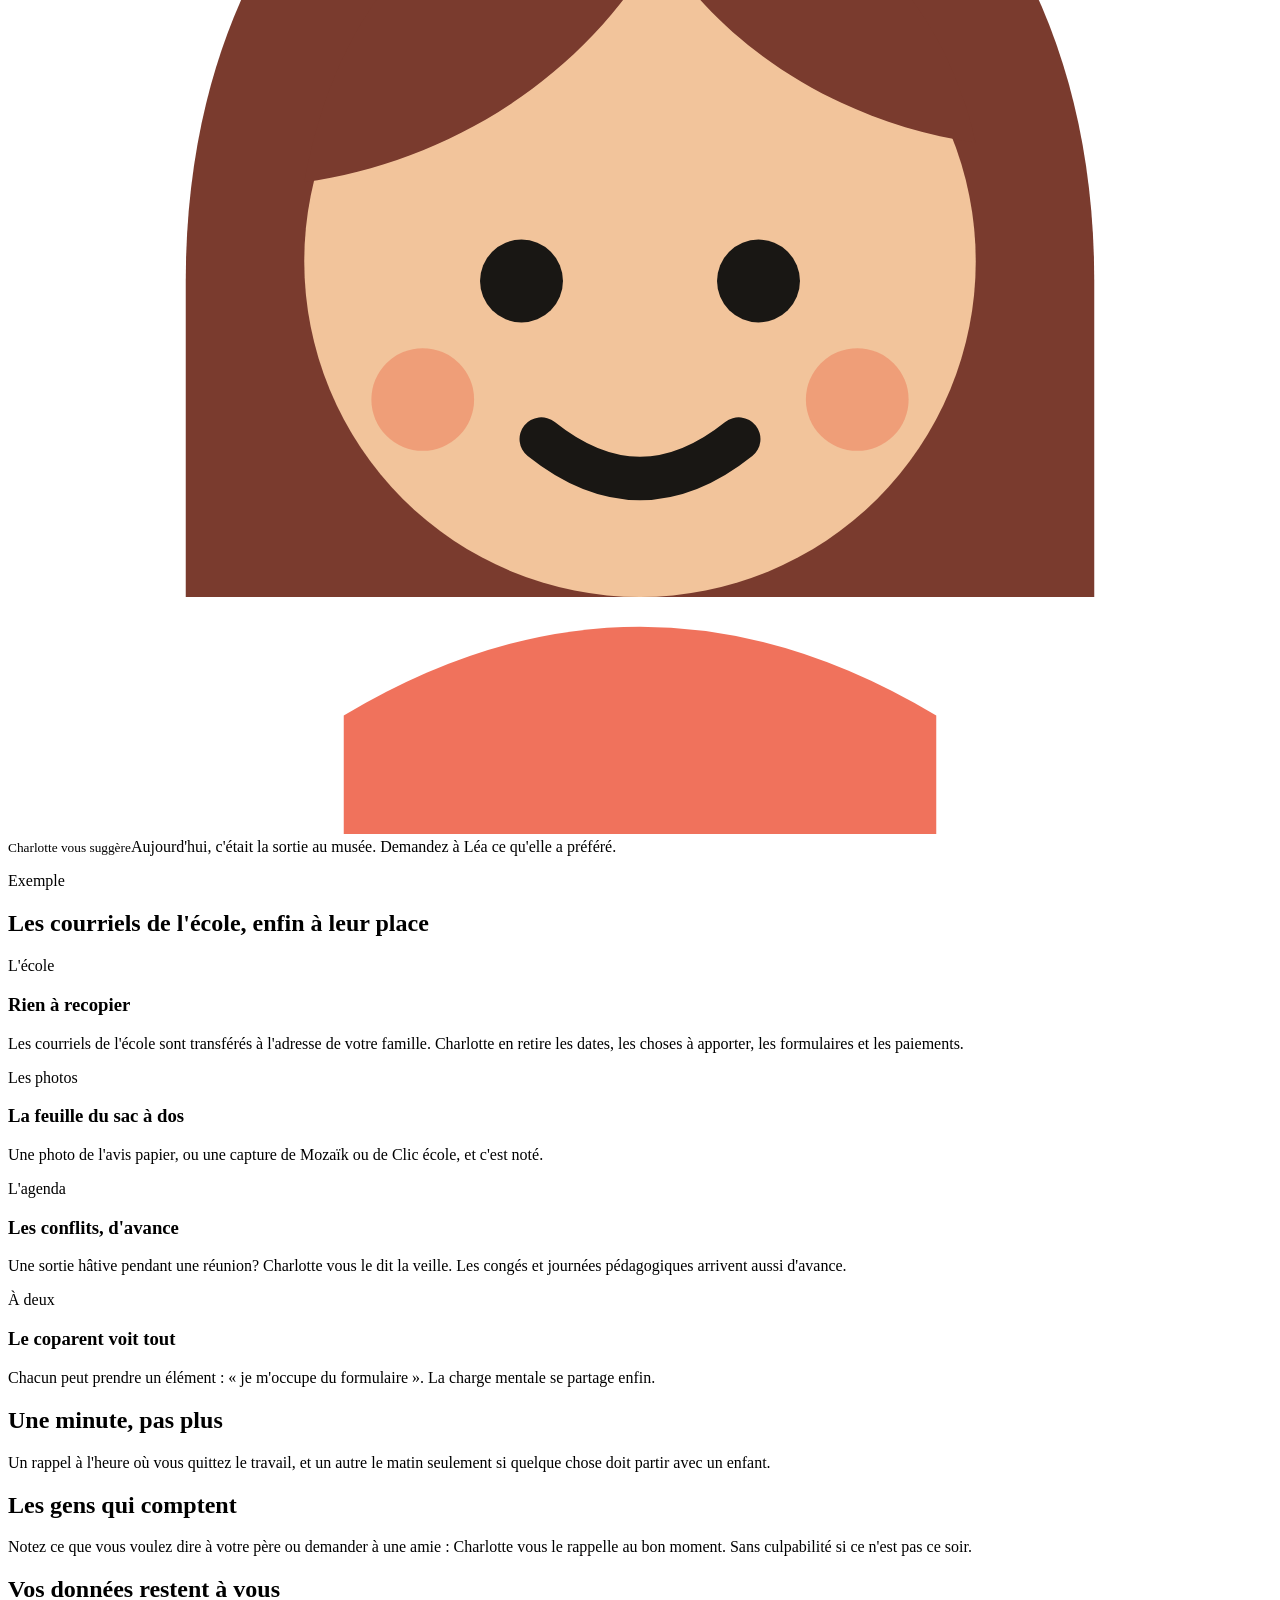
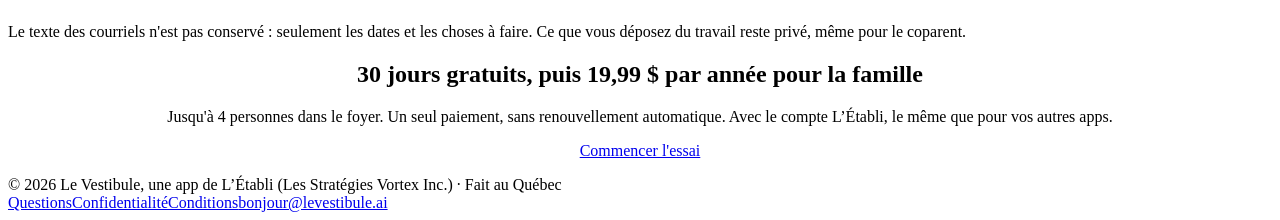
==== commit 03f8c91c: "Le personnage du Vestibule s'appelle maintenant Charlotte (ex-Catherine); /catherine et /lucie mènen" ====
--- a/web/site/index.html
+++ b/web/site/index.html
@@ -4,9 +4,9 @@
 <meta charset="utf-8">
 <meta name="viewport" content="width=device-width, initial-scale=1">
 <title>Le Vestibule : une minute entre le travail et la maison</title>
-<meta name="description" content="Chaque soir, Catherine vous aide à déposer le travail, voir ce qu'il faut pour l'école demain et penser à quelqu'un qui compte. 30 jours gratuits.">
+<meta name="description" content="Chaque soir, Charlotte vous aide à déposer le travail, voir ce qu'il faut pour l'école demain et penser à quelqu'un qui compte. 30 jours gratuits.">
 <meta property="og:title" content="Le Vestibule : une minute entre le travail et la maison">
-<meta property="og:description" content="Chaque soir, Catherine vous aide à déposer le travail, voir ce qu'il faut pour l'école demain et penser à quelqu'un qui compte. 30 jours gratuits.">
+<meta property="og:description" content="Chaque soir, Charlotte vous aide à déposer le travail, voir ce qu'il faut pour l'école demain et penser à quelqu'un qui compte. 30 jours gratuits.">
 <meta property="og:type" content="website">
 <meta property="og:url" content="https://levestibule.ai/">
 <meta name="theme-color" content="#234e6b">
@@ -17,14 +17,14 @@
 </head>
 <body>
 <header class="nav"><div class="wrap">
-  <a class="logo" href="/"><svg class="catherine" viewBox="0 0 64 64" aria-hidden="true"><path d="M9 36C9 19 19 8 32 8s23 11 23 28v16H9z" fill="#7a3b2e"/><circle cx="32" cy="35" r="17" fill="#f2c49b"/><path d="M15 31c2-11 9-16 17-16s15 5 17 14c-7-1-13-5-16-10-4 7-11 11-18 12z" fill="#7a3b2e"/><circle cx="26" cy="36" r="2.1" fill="#191714"/><circle cx="38" cy="36" r="2.1" fill="#191714"/><path d="M27 44q5 4 10 0" fill="none" stroke="#191714" stroke-width="2.2" stroke-linecap="round"/><circle cx="21" cy="42" r="2.6" fill="#e8462a" opacity=".3"/><circle cx="43" cy="42" r="2.6" fill="#e8462a" opacity=".3"/><path d="M17 58q15-9 30 0v6H17z" fill="#f0725c"/></svg>Le Vestibule</a>
-  <nav class="liens" aria-label="Site"><a href="/comment-ca-marche">Comment ça marche</a><a href="/catherine">Catherine</a><a href="/questions">Questions</a><a href="/achat">Prix</a><a class="ouvrir" href="https://app.levestibule.ai">Ouvrir l'app</a></nav>
+  <a class="logo" href="/"><svg class="charlotte" viewBox="0 0 64 64" aria-hidden="true"><path d="M9 36C9 19 19 8 32 8s23 11 23 28v16H9z" fill="#7a3b2e"/><circle cx="32" cy="35" r="17" fill="#f2c49b"/><path d="M15 31c2-11 9-16 17-16s15 5 17 14c-7-1-13-5-16-10-4 7-11 11-18 12z" fill="#7a3b2e"/><circle cx="26" cy="36" r="2.1" fill="#191714"/><circle cx="38" cy="36" r="2.1" fill="#191714"/><path d="M27 44q5 4 10 0" fill="none" stroke="#191714" stroke-width="2.2" stroke-linecap="round"/><circle cx="21" cy="42" r="2.6" fill="#e8462a" opacity=".3"/><circle cx="43" cy="42" r="2.6" fill="#e8462a" opacity=".3"/><path d="M17 58q15-9 30 0v6H17z" fill="#f0725c"/></svg>Le Vestibule</a>
+  <nav class="liens" aria-label="Site"><a href="/comment-ca-marche">Comment ça marche</a><a href="/charlotte">Charlotte</a><a href="/questions">Questions</a><a href="/achat">Prix</a><a class="ouvrir" href="https://app.levestibule.ai">Ouvrir l'app</a></nav>
 </div></header>
 <main>
 <section class="hero"><div class="wrap">
   <div>
     <h1>Laissez le travail à la porte.</h1>
-    <p class="lead">Chaque soir, Catherine vous accueille au vestibule : une minute pour déposer le travail, voir ce qu'il faut pour demain à l'école, et penser à quelqu'un qui compte.</p>
+    <p class="lead">Chaque soir, Charlotte vous accueille au vestibule : une minute pour déposer le travail, voir ce qu'il faut pour demain à l'école, et penser à quelqu'un qui compte.</p>
     <div class="actions"><a class="btn plein" href="https://app.levestibule.ai">Essayer 30 jours gratuitement</a><a class="btn clair" href="/comment-ca-marche">Comment ça marche</a></div>
   </div>
   <div class="carte" aria-label="Exemple de soirée">
@@ -34,7 +34,7 @@
     <p class="etape"><b>2</b> Demain à la maison</p>
     <ul><li>Jour de bibliothèque : rapporter le livre (Léa)</li><li>Vêtements d'éducation physique (Hugo)</li><li class="alerte">Sortie hâtive jeudi à 14 h 30 : vous avez un appel à 14 h</li></ul>
     <p class="etape"><b>3</b> Un moment ce soir</p>
-    <div class="dit"><svg class="catherine" viewBox="0 0 64 64" aria-hidden="true"><path d="M9 36C9 19 19 8 32 8s23 11 23 28v16H9z" fill="#7a3b2e"/><circle cx="32" cy="35" r="17" fill="#f2c49b"/><path d="M15 31c2-11 9-16 17-16s15 5 17 14c-7-1-13-5-16-10-4 7-11 11-18 12z" fill="#7a3b2e"/><circle cx="26" cy="36" r="2.1" fill="#191714"/><circle cx="38" cy="36" r="2.1" fill="#191714"/><path d="M27 44q5 4 10 0" fill="none" stroke="#191714" stroke-width="2.2" stroke-linecap="round"/><circle cx="21" cy="42" r="2.6" fill="#e8462a" opacity=".3"/><circle cx="43" cy="42" r="2.6" fill="#e8462a" opacity=".3"/><path d="M17 58q15-9 30 0v6H17z" fill="#f0725c"/></svg><div class="bulle"><small>Catherine vous suggère</small>Aujourd'hui, c'était la sortie au musée. Demandez à Léa ce qu'elle a préféré.</div></div>
+    <div class="dit"><svg class="charlotte" viewBox="0 0 64 64" aria-hidden="true"><path d="M9 36C9 19 19 8 32 8s23 11 23 28v16H9z" fill="#7a3b2e"/><circle cx="32" cy="35" r="17" fill="#f2c49b"/><path d="M15 31c2-11 9-16 17-16s15 5 17 14c-7-1-13-5-16-10-4 7-11 11-18 12z" fill="#7a3b2e"/><circle cx="26" cy="36" r="2.1" fill="#191714"/><circle cx="38" cy="36" r="2.1" fill="#191714"/><path d="M27 44q5 4 10 0" fill="none" stroke="#191714" stroke-width="2.2" stroke-linecap="round"/><circle cx="21" cy="42" r="2.6" fill="#e8462a" opacity=".3"/><circle cx="43" cy="42" r="2.6" fill="#e8462a" opacity=".3"/><path d="M17 58q15-9 30 0v6H17z" fill="#f0725c"/></svg><div class="bulle"><small>Charlotte vous suggère</small>Aujourd'hui, c'était la sortie au musée. Demandez à Léa ce qu'elle a préféré.</div></div>
     <p class="exemple">Exemple</p>
   </div>
 </div></section>
@@ -42,9 +42,9 @@
 <section class="bande"><div class="wrap">
   <h2>Les courriels de l'école, enfin à leur place</h2>
   <div class="grille">
-    <div class="bloc"><div class="num">L'école</div><h3>Rien à recopier</h3><p>Les courriels de l'école sont transférés à l'adresse de votre famille. Catherine en retire les dates, les choses à apporter, les formulaires et les paiements.</p></div>
+    <div class="bloc"><div class="num">L'école</div><h3>Rien à recopier</h3><p>Les courriels de l'école sont transférés à l'adresse de votre famille. Charlotte en retire les dates, les choses à apporter, les formulaires et les paiements.</p></div>
     <div class="bloc"><div class="num">Les photos</div><h3>La feuille du sac à dos</h3><p>Une photo de l'avis papier, ou une capture de Mozaïk ou de Clic école, et c'est noté.</p></div>
-    <div class="bloc"><div class="num">L'agenda</div><h3>Les conflits, d'avance</h3><p>Une sortie hâtive pendant une réunion? Catherine vous le dit la veille. Les congés et journées pédagogiques arrivent aussi d'avance.</p></div>
+    <div class="bloc"><div class="num">L'agenda</div><h3>Les conflits, d'avance</h3><p>Une sortie hâtive pendant une réunion? Charlotte vous le dit la veille. Les congés et journées pédagogiques arrivent aussi d'avance.</p></div>
     <div class="bloc"><div class="num">À deux</div><h3>Le coparent voit tout</h3><p>Chacun peut prendre un élément : « je m'occupe du formulaire ». La charge mentale se partage enfin.</p></div>
   </div>
 </div></section>
@@ -52,7 +52,7 @@
 <section class="bande teinte"><div class="wrap">
   <div class="grille trois">
     <div><h2>Une minute, pas plus</h2><p>Un rappel à l'heure où vous quittez le travail, et un autre le matin seulement si quelque chose doit partir avec un enfant.</p></div>
-    <div><h2>Les gens qui comptent</h2><p>Notez ce que vous voulez dire à votre père ou demander à une amie : Catherine vous le rappelle au bon moment. Sans culpabilité si ce n'est pas ce soir.</p></div>
+    <div><h2>Les gens qui comptent</h2><p>Notez ce que vous voulez dire à votre père ou demander à une amie : Charlotte vous le rappelle au bon moment. Sans culpabilité si ce n'est pas ce soir.</p></div>
     <div><h2>Vos données restent à vous</h2><p>Le texte des courriels n'est pas conservé : seulement les dates et les choses à faire. Ce que vous déposez du travail reste privé, même pour le coparent.</p></div>
   </div>
 </div></section>
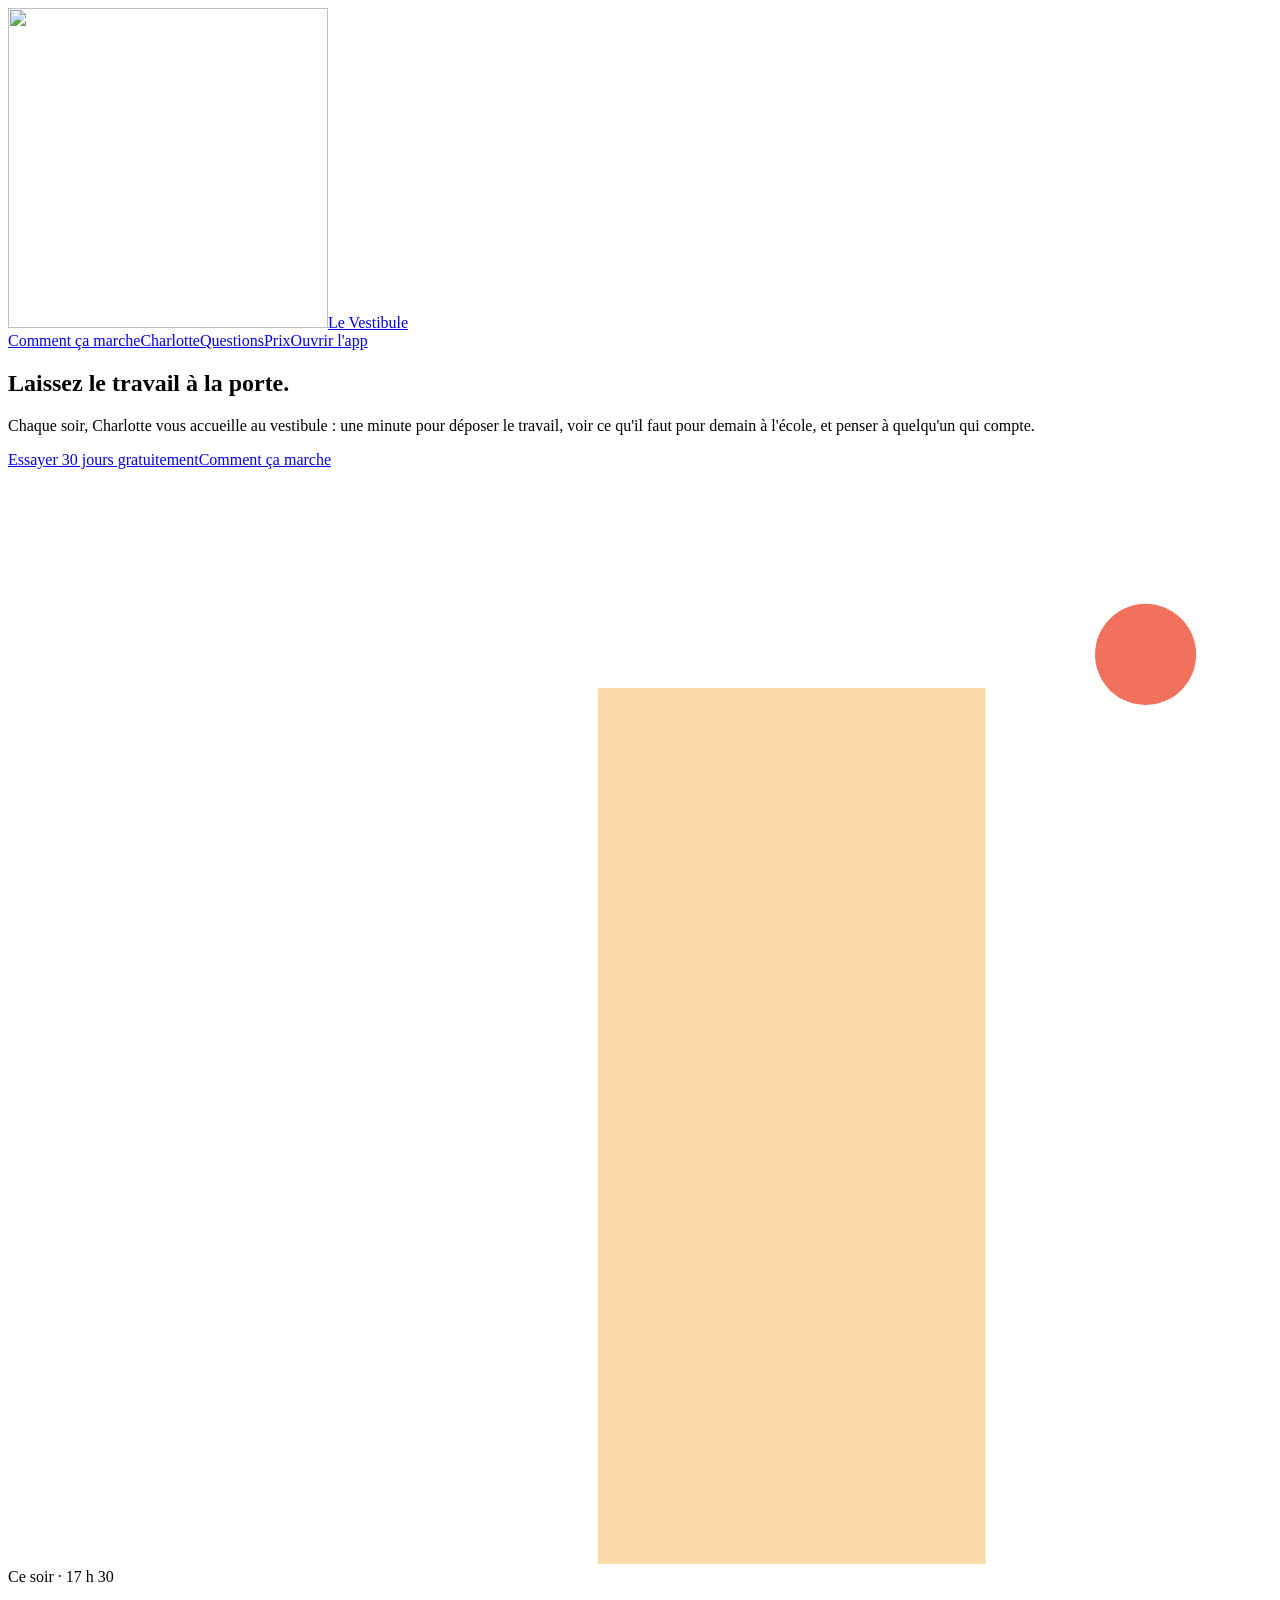
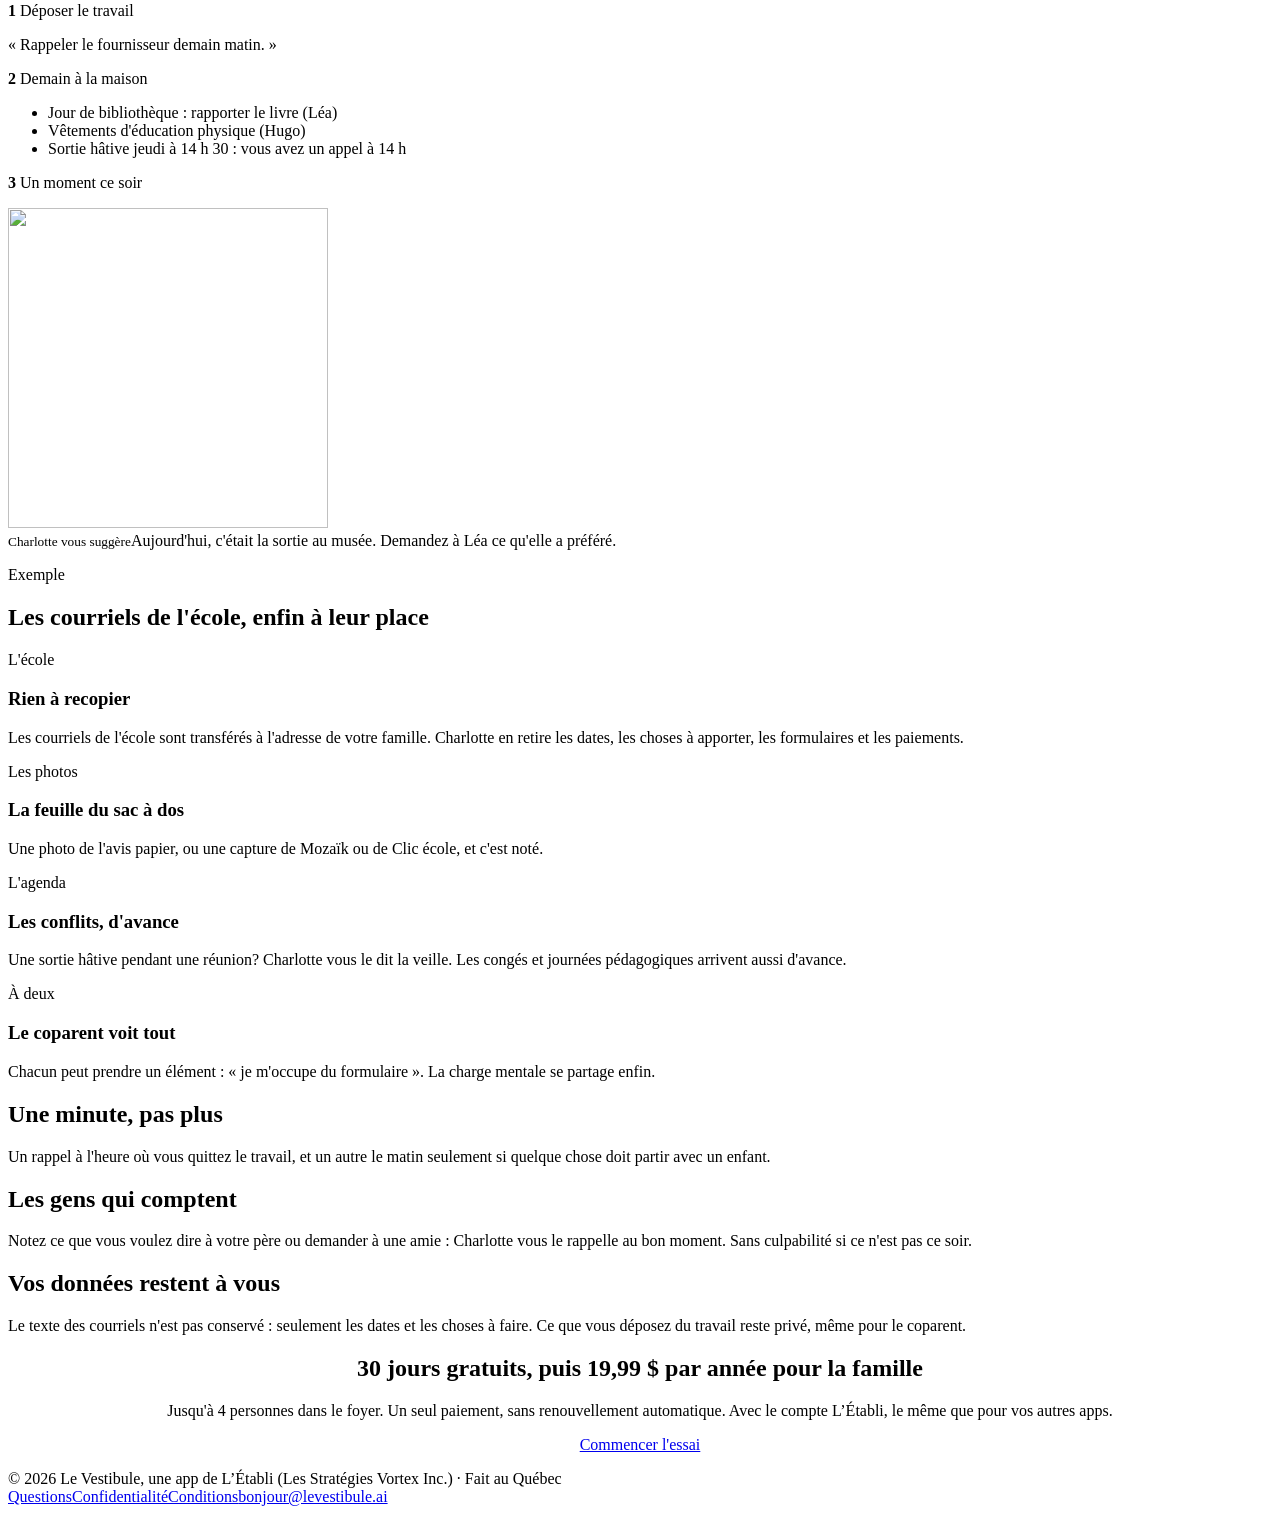
==== commit 36b6ba3e: "Charlotte a maintenant son image (portrait sur sa page, visage dans le logo, les bulles et l'app) Co" ====
--- a/web/site/index.html
+++ b/web/site/index.html
@@ -17,7 +17,7 @@
 </head>
 <body>
 <header class="nav"><div class="wrap">
-  <a class="logo" href="/"><svg class="charlotte" viewBox="0 0 64 64" aria-hidden="true"><path d="M9 36C9 19 19 8 32 8s23 11 23 28v16H9z" fill="#7a3b2e"/><circle cx="32" cy="35" r="17" fill="#f2c49b"/><path d="M15 31c2-11 9-16 17-16s15 5 17 14c-7-1-13-5-16-10-4 7-11 11-18 12z" fill="#7a3b2e"/><circle cx="26" cy="36" r="2.1" fill="#191714"/><circle cx="38" cy="36" r="2.1" fill="#191714"/><path d="M27 44q5 4 10 0" fill="none" stroke="#191714" stroke-width="2.2" stroke-linecap="round"/><circle cx="21" cy="42" r="2.6" fill="#e8462a" opacity=".3"/><circle cx="43" cy="42" r="2.6" fill="#e8462a" opacity=".3"/><path d="M17 58q15-9 30 0v6H17z" fill="#f0725c"/></svg>Le Vestibule</a>
+  <a class="logo" href="/"><img class="charlotte" src="/charlotte-tete.webp" alt="" width="320" height="320">Le Vestibule</a>
   <nav class="liens" aria-label="Site"><a href="/comment-ca-marche">Comment ça marche</a><a href="/charlotte">Charlotte</a><a href="/questions">Questions</a><a href="/achat">Prix</a><a class="ouvrir" href="https://app.levestibule.ai">Ouvrir l'app</a></nav>
 </div></header>
 <main>
@@ -34,7 +34,7 @@
     <p class="etape"><b>2</b> Demain à la maison</p>
     <ul><li>Jour de bibliothèque : rapporter le livre (Léa)</li><li>Vêtements d'éducation physique (Hugo)</li><li class="alerte">Sortie hâtive jeudi à 14 h 30 : vous avez un appel à 14 h</li></ul>
     <p class="etape"><b>3</b> Un moment ce soir</p>
-    <div class="dit"><svg class="charlotte" viewBox="0 0 64 64" aria-hidden="true"><path d="M9 36C9 19 19 8 32 8s23 11 23 28v16H9z" fill="#7a3b2e"/><circle cx="32" cy="35" r="17" fill="#f2c49b"/><path d="M15 31c2-11 9-16 17-16s15 5 17 14c-7-1-13-5-16-10-4 7-11 11-18 12z" fill="#7a3b2e"/><circle cx="26" cy="36" r="2.1" fill="#191714"/><circle cx="38" cy="36" r="2.1" fill="#191714"/><path d="M27 44q5 4 10 0" fill="none" stroke="#191714" stroke-width="2.2" stroke-linecap="round"/><circle cx="21" cy="42" r="2.6" fill="#e8462a" opacity=".3"/><circle cx="43" cy="42" r="2.6" fill="#e8462a" opacity=".3"/><path d="M17 58q15-9 30 0v6H17z" fill="#f0725c"/></svg><div class="bulle"><small>Charlotte vous suggère</small>Aujourd'hui, c'était la sortie au musée. Demandez à Léa ce qu'elle a préféré.</div></div>
+    <div class="dit"><img class="charlotte" src="/charlotte-tete.webp" alt="" width="320" height="320"><div class="bulle"><small>Charlotte vous suggère</small>Aujourd'hui, c'était la sortie au musée. Demandez à Léa ce qu'elle a préféré.</div></div>
     <p class="exemple">Exemple</p>
   </div>
 </div></section>
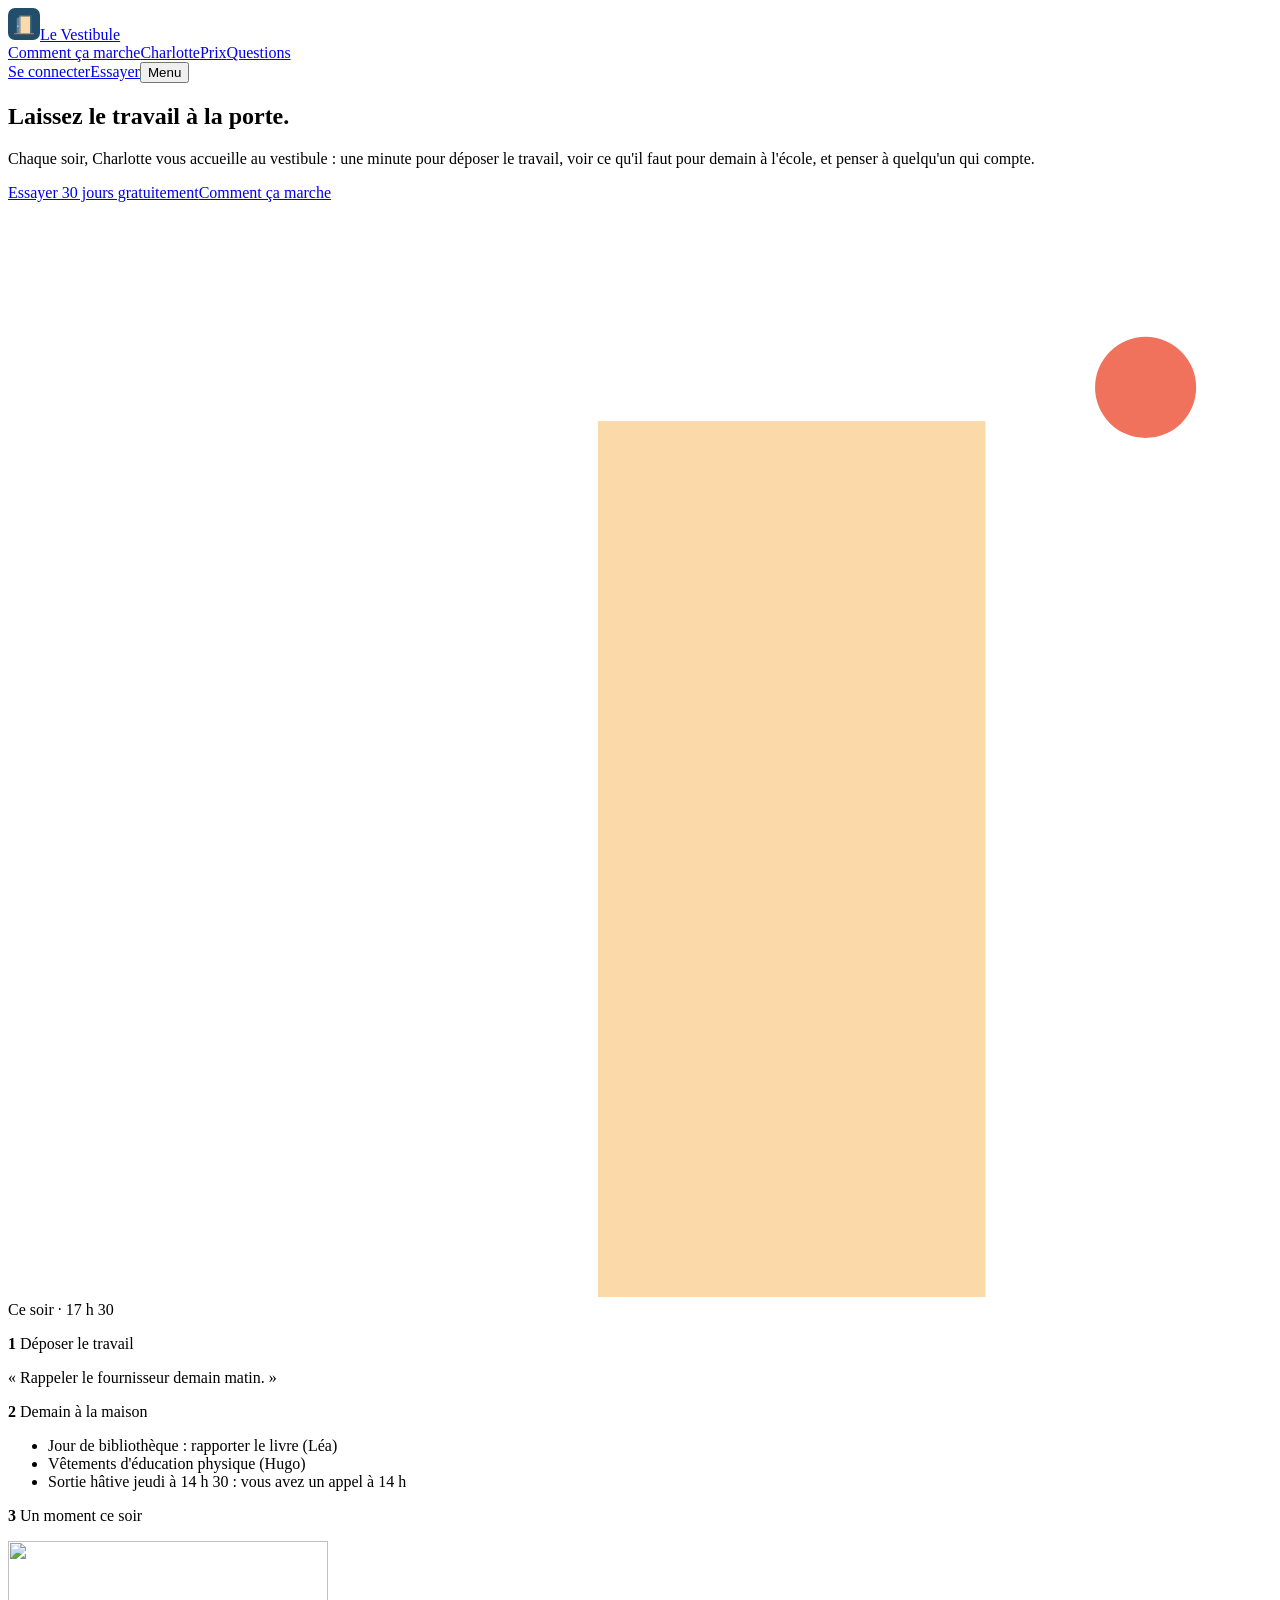
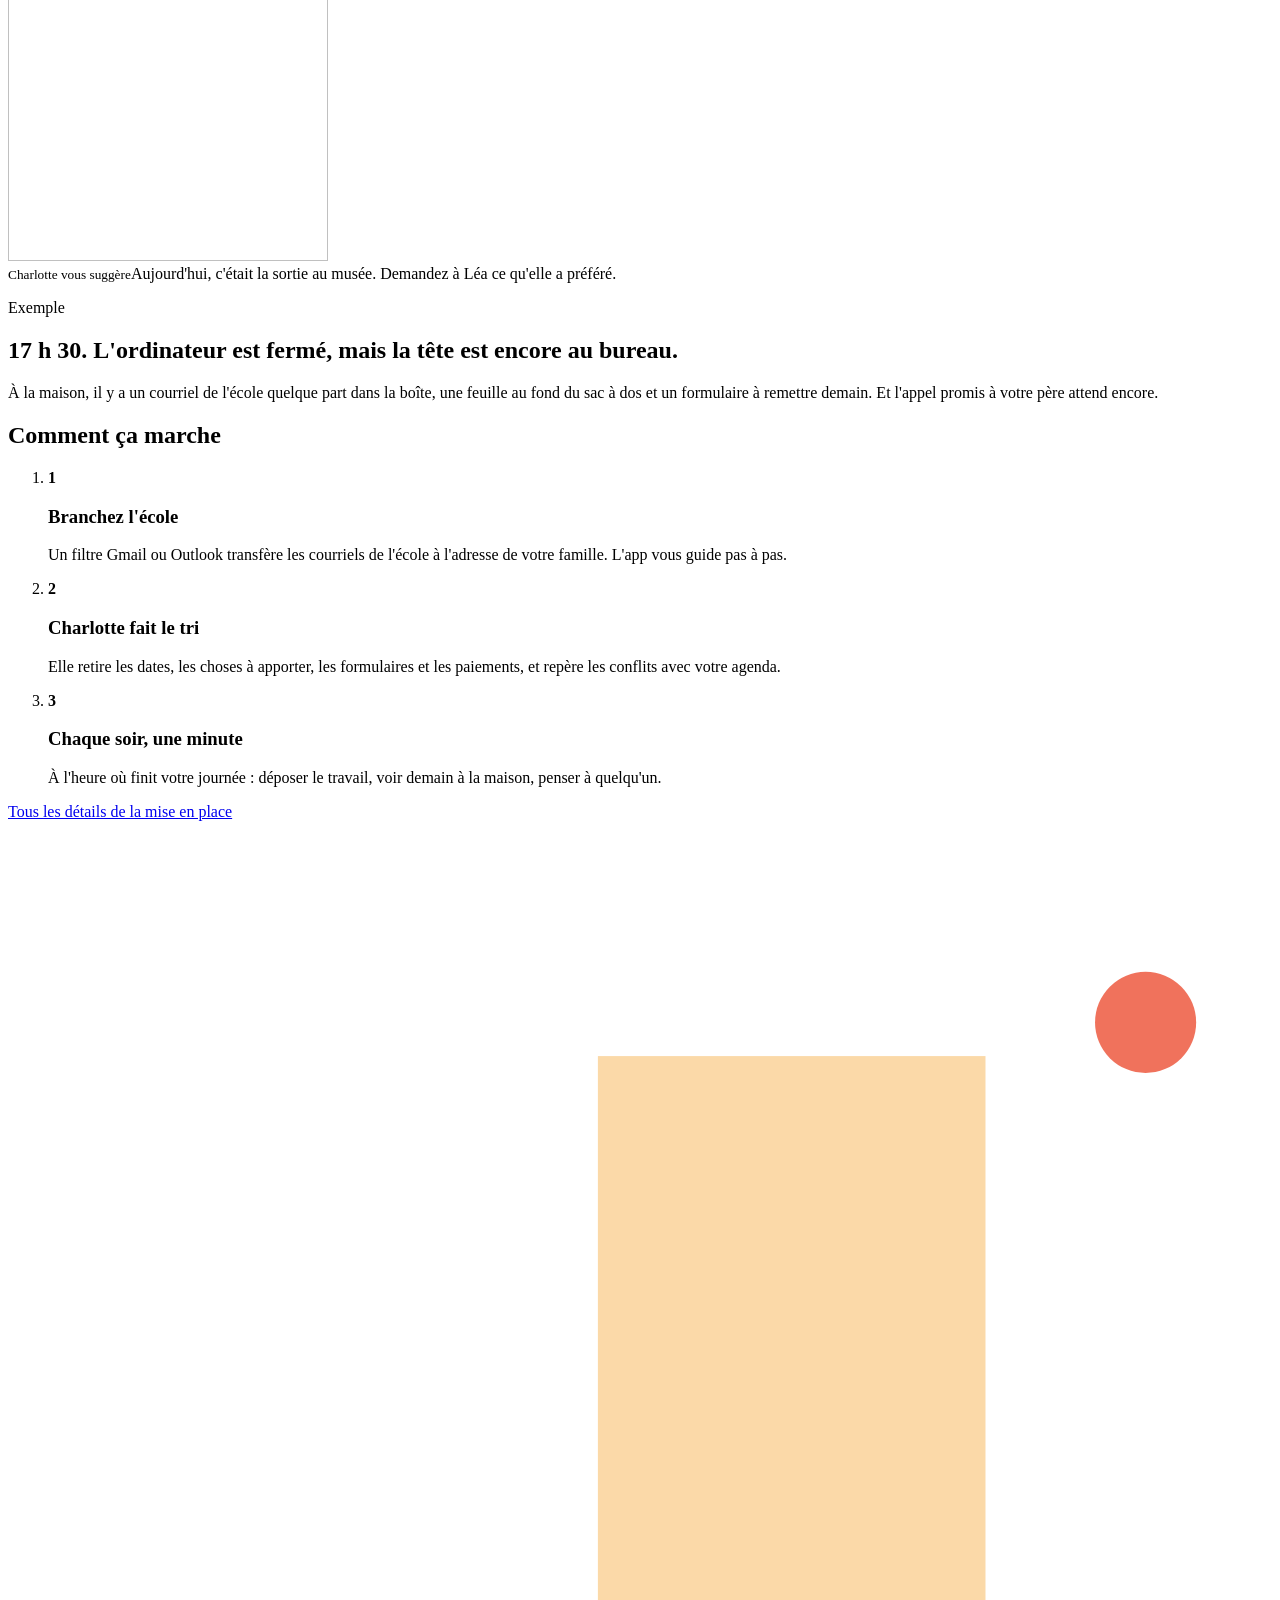
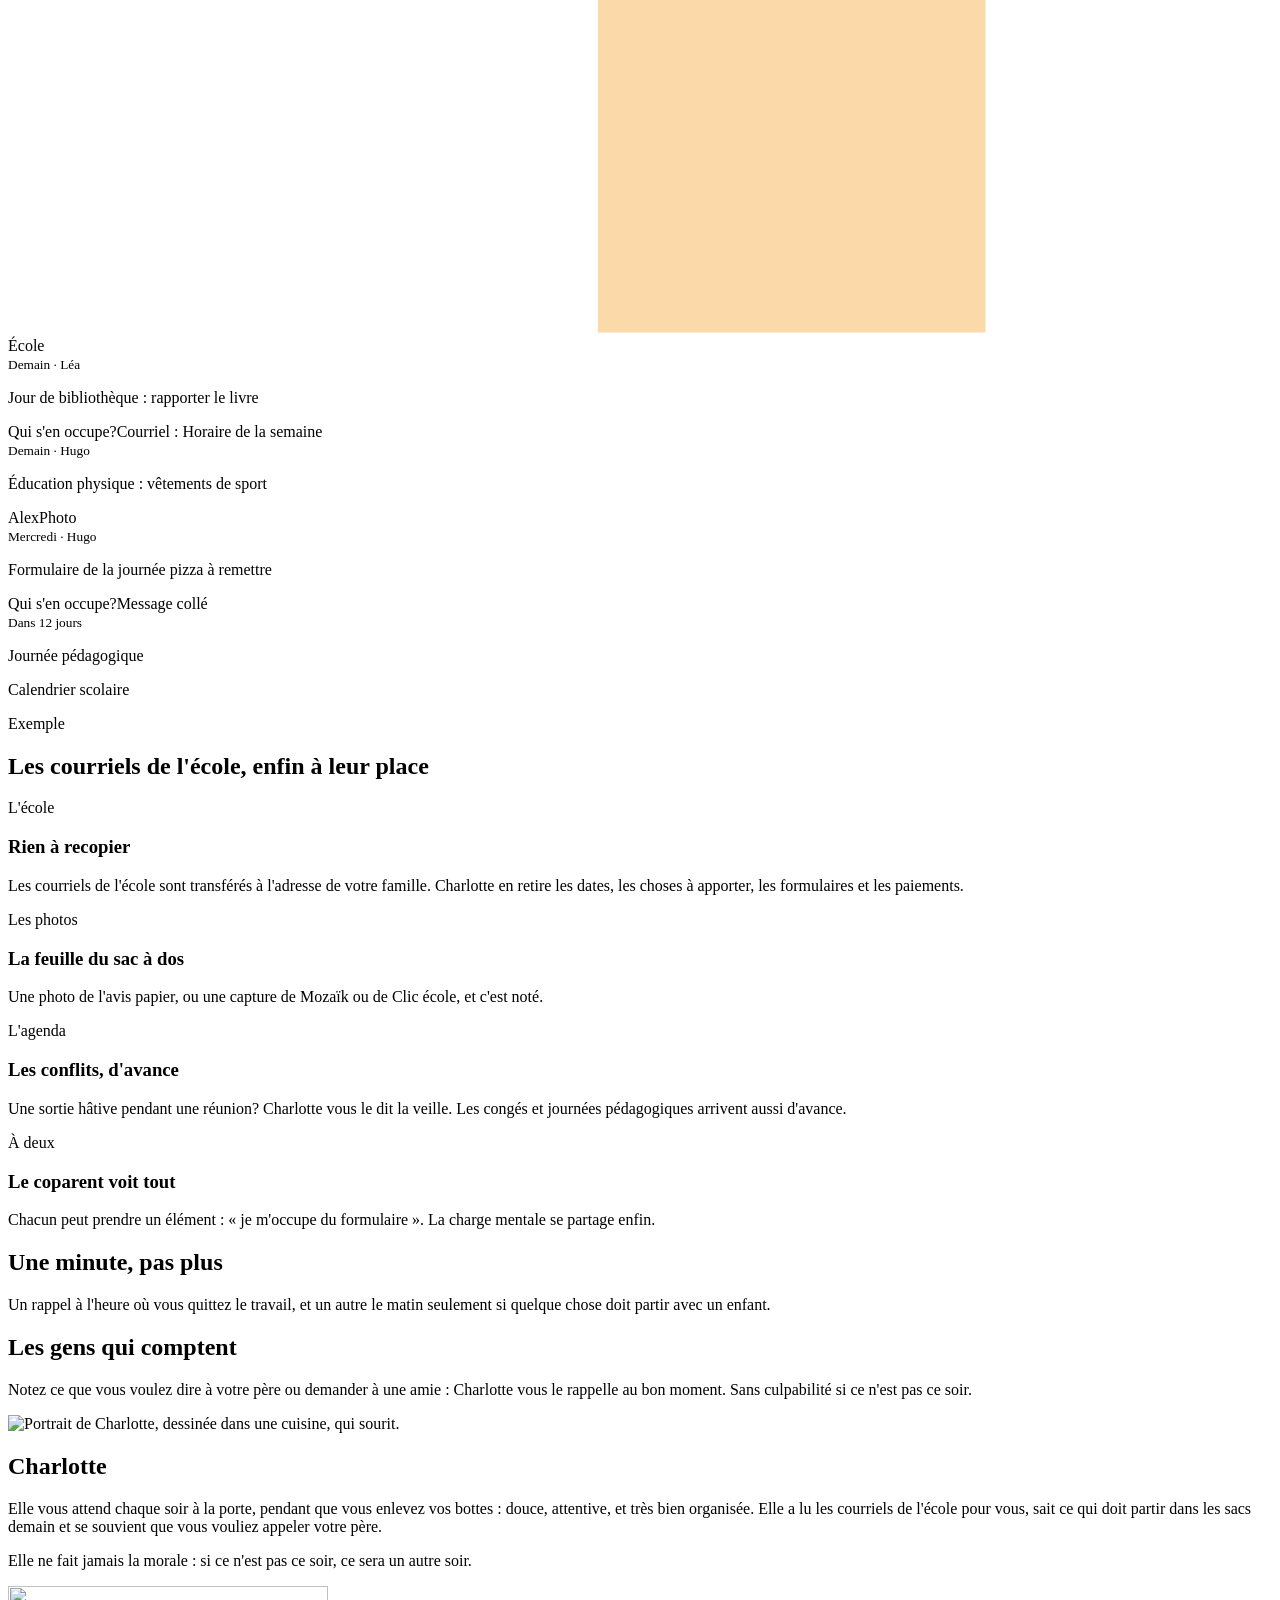
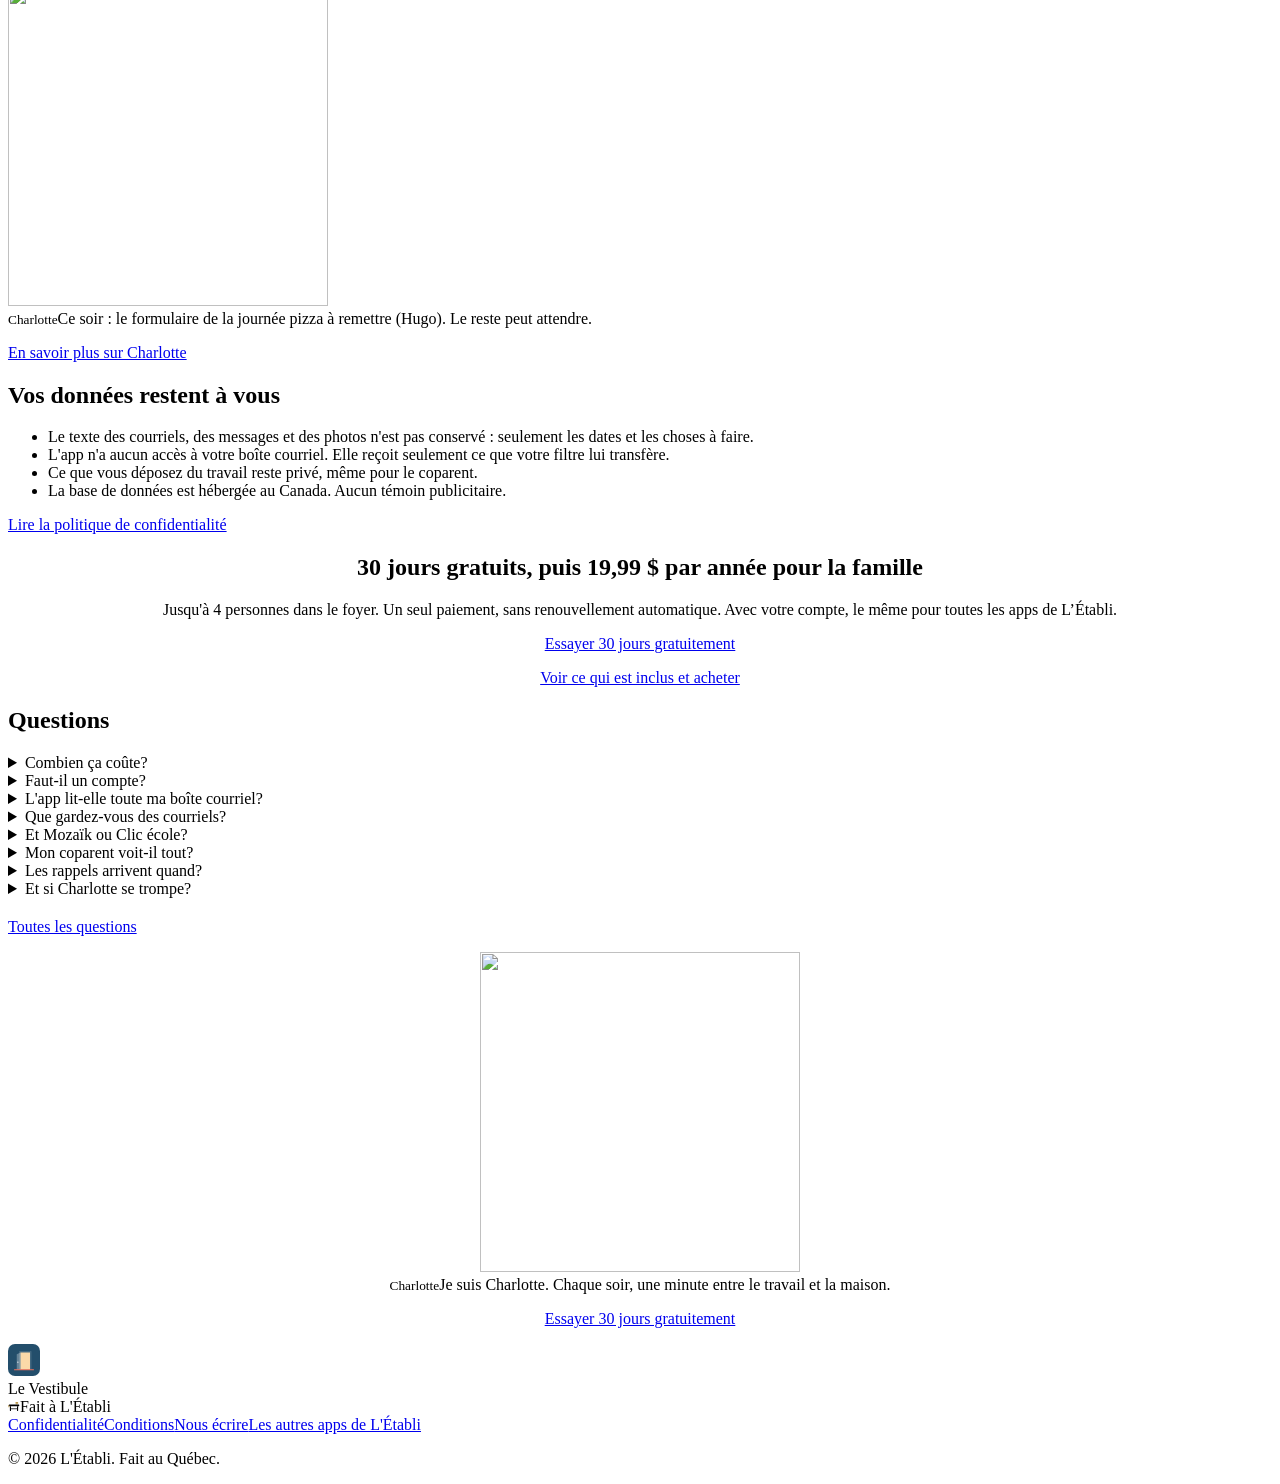
==== commit d91b2245: "Site du Vestibule : gabarit commun des sites de L'Établi L'accueil suit maintenant les onze sections" ====
--- a/web/site/index.html
+++ b/web/site/index.html
@@ -16,57 +16,125 @@
 <link rel="stylesheet" href="/site.css">
 </head>
 <body>
-<header class="nav"><div class="wrap">
-  <a class="logo" href="/"><img class="charlotte" src="/charlotte-tete.webp" alt="" width="320" height="320">Le Vestibule</a>
-  <nav class="liens" aria-label="Site"><a href="/comment-ca-marche">Comment ça marche</a><a href="/charlotte">Charlotte</a><a href="/questions">Questions</a><a href="/achat">Prix</a><a class="ouvrir" href="https://app.levestibule.ai">Ouvrir l'app</a></nav>
+<header id="entete" class="nav"><div class="wrap">
+  <a class="logo" href="/"><svg class="symbole" viewBox="0 0 512 512" width="32" height="32" aria-hidden="true"><rect width="512" height="512" rx="112" fill="#234E6B"/><rect x="176" y="112" width="200" height="300" rx="10" fill="#ffffff" fill-opacity=".14"/><rect x="200" y="136" width="152" height="276" fill="#FBD9A8"/><path d="M200 136 L140 162 L140 412 L200 412 Z" fill="#ffffff" fill-opacity=".3"/><circle cx="158" cy="290" r="9" fill="#fff"/><rect x="96" y="404" width="320" height="16" rx="8" fill="#F0725C"/></svg>Le Vestibule</a>
+  <nav id="menu" class="liens" aria-label="Sections"><a href="#comment">Comment ça marche</a><a href="#personnage">Charlotte</a><a href="#prix">Prix</a><a href="#questions">Questions</a></nav>
+  <div class="droite"><a class="connexion" href="https://app.levestibule.ai">Se connecter</a><a class="ouvrir" href="https://app.levestibule.ai">Essayer</a><button type="button" class="menu-btn" aria-expanded="false" aria-controls="menu">Menu</button></div>
 </div></header>
 <main>
-<section class="hero"><div class="wrap">
+<section id="accueil" class="hero"><div class="wrap">
   <div>
     <h1>Laissez le travail à la porte.</h1>
     <p class="lead">Chaque soir, Charlotte vous accueille au vestibule : une minute pour déposer le travail, voir ce qu'il faut pour demain à l'école, et penser à quelqu'un qui compte.</p>
-    <div class="actions"><a class="btn plein" href="https://app.levestibule.ai">Essayer 30 jours gratuitement</a><a class="btn clair" href="/comment-ca-marche">Comment ça marche</a></div>
+    <div class="actions"><a class="btn plein" href="https://app.levestibule.ai">Essayer 30 jours gratuitement</a><a class="btn clair" href="#comment">Comment ça marche</a></div>
   </div>
-  <div class="carte" aria-label="Exemple de soirée">
-    <div class="carte-tete"><svg class="porte" viewBox="0 0 150 130" aria-hidden="true"><rect x="62" y="18" width="62" height="112" rx="4" fill="rgba(255,255,255,.12)"/><rect x="70" y="26" width="46" height="104" fill="#fbd9a8"/><path d="M70 26 L52 34 L52 130 L70 130 Z" fill="rgba(255,255,255,.22)"/><circle cx="57" cy="84" r="2.5" fill="#fff"/><circle cx="135" cy="22" r="6" fill="#f0725c"/></svg><span>Ce soir · 17 h 30</span></div>
+  <div class="carte" role="img" aria-label="L'onglet Ce soir du Vestibule : déposer le travail, demain à la maison, un moment proposé par Charlotte.">
+    <div class="carte-tete"><svg class="porte" viewBox="0 0 150 130" aria-hidden="true"><rect x="62" y="18" width="62" height="112" rx="4" fill="rgba(255,255,255,.12)"/><rect x="70" y="26" width="46" height="104" fill="#fbd9a8"/><path d="M70 26 L52 34 L52 130 L70 130 Z" fill="rgba(255,255,255,.22)"/><circle cx="57" cy="84" r="2.5" fill="#fff"/><circle cx="135" cy="22" r="6" fill="#f0725c"/></svg><span>Ce soir · 17 h 30</span></div>
     <p class="etape"><b>1</b> Déposer le travail</p>
     <p class="note">« Rappeler le fournisseur demain matin. »</p>
     <p class="etape"><b>2</b> Demain à la maison</p>
-    <ul><li>Jour de bibliothèque : rapporter le livre (Léa)</li><li>Vêtements d'éducation physique (Hugo)</li><li class="alerte">Sortie hâtive jeudi à 14 h 30 : vous avez un appel à 14 h</li></ul>
+    <ul><li>Jour de bibliothèque : rapporter le livre (Léa)</li><li>Vêtements d'éducation physique (Hugo)</li><li class="alerte">Sortie hâtive jeudi à 14 h 30 : vous avez un appel à 14 h</li></ul>
     <p class="etape"><b>3</b> Un moment ce soir</p>
     <div class="dit"><img class="charlotte" src="/charlotte-tete.webp" alt="" width="320" height="320"><div class="bulle"><small>Charlotte vous suggère</small>Aujourd'hui, c'était la sortie au musée. Demandez à Léa ce qu'elle a préféré.</div></div>
     <p class="exemple">Exemple</p>
   </div>
 </div></section>
 
-<section class="bande"><div class="wrap">
-  <h2>Les courriels de l'école, enfin à leur place</h2>
-  <div class="grille">
-    <div class="bloc"><div class="num">L'école</div><h3>Rien à recopier</h3><p>Les courriels de l'école sont transférés à l'adresse de votre famille. Charlotte en retire les dates, les choses à apporter, les formulaires et les paiements.</p></div>
-    <div class="bloc"><div class="num">Les photos</div><h3>La feuille du sac à dos</h3><p>Une photo de l'avis papier, ou une capture de Mozaïk ou de Clic école, et c'est noté.</p></div>
-    <div class="bloc"><div class="num">L'agenda</div><h3>Les conflits, d'avance</h3><p>Une sortie hâtive pendant une réunion? Charlotte vous le dit la veille. Les congés et journées pédagogiques arrivent aussi d'avance.</p></div>
-    <div class="bloc"><div class="num">À deux</div><h3>Le coparent voit tout</h3><p>Chacun peut prendre un élément : « je m'occupe du formulaire ». La charge mentale se partage enfin.</p></div>
+<section id="probleme" class="bande"><div class="wrap narrow">
+  <h2>17 h 30. L'ordinateur est fermé, mais la tête est encore au bureau.</h2>
+  <p class="lead-court">À la maison, il y a un courriel de l'école quelque part dans la boîte, une feuille au fond du sac à dos et un formulaire à remettre demain. Et l'appel promis à votre père attend encore.</p>
+</div></section>
+
+<section id="comment" class="bande teinte"><div class="wrap">
+  <h2>Comment ça marche</h2>
+  <ol class="trois">
+    <li><b>1</b><div><h3>Branchez l'école</h3><p>Un filtre Gmail ou Outlook transfère les courriels de l'école à l'adresse de votre famille. L'app vous guide pas à pas.</p></div></li>
+    <li><b>2</b><div><h3>Charlotte fait le tri</h3><p>Elle retire les dates, les choses à apporter, les formulaires et les paiements, et repère les conflits avec votre agenda.</p></div></li>
+    <li><b>3</b><div><h3>Chaque soir, une minute</h3><p>À l'heure où finit votre journée : déposer le travail, voir demain à la maison, penser à quelqu'un.</p></div></li>
+  </ol>
+  <p><a href="/comment-ca-marche">Tous les détails de la mise en place</a></p>
+</div></section>
+
+<section id="app" class="bande"><div class="wrap ecran-app">
+  <div class="carte" role="img" aria-label="L'onglet École du Vestibule : chaque élément montre l'enfant, la date, d'où il vient et qui s'en occupe.">
+    <div class="carte-tete"><svg class="porte" viewBox="0 0 150 130" aria-hidden="true"><rect x="62" y="18" width="62" height="112" rx="4" fill="rgba(255,255,255,.12)"/><rect x="70" y="26" width="46" height="104" fill="#fbd9a8"/><path d="M70 26 L52 34 L52 130 L70 130 Z" fill="rgba(255,255,255,.22)"/><circle cx="57" cy="84" r="2.5" fill="#fff"/><circle cx="135" cy="22" r="6" fill="#f0725c"/></svg><span>École</span></div>
+    <div class="el"><small>Demain · Léa</small><p>Jour de bibliothèque : rapporter le livre</p><div class="el-bas"><span class="qui">Qui s'en occupe?</span><span>Courriel : Horaire de la semaine</span></div></div>
+    <div class="el"><small>Demain · Hugo</small><p>Éducation physique : vêtements de sport</p><div class="el-bas"><span class="qui pris">Alex</span><span>Photo</span></div></div>
+    <div class="el"><small>Mercredi · Hugo</small><p>Formulaire de la journée pizza à remettre</p><div class="el-bas"><span class="qui">Qui s'en occupe?</span><span>Message collé</span></div></div>
+    <div class="el"><small>Dans 12 jours</small><p>Journée pédagogique</p><div class="el-bas"><span></span><span>Calendrier scolaire</span></div></div>
+    <p class="exemple">Exemple</p>
+  </div>
+  <div>
+    <h2>Les courriels de l'école, enfin à leur place</h2>
+    <div class="legendes">
+      <div class="bloc"><div class="num">L'école</div><h3>Rien à recopier</h3><p>Les courriels de l'école sont transférés à l'adresse de votre famille. Charlotte en retire les dates, les choses à apporter, les formulaires et les paiements.</p></div>
+      <div class="bloc"><div class="num">Les photos</div><h3>La feuille du sac à dos</h3><p>Une photo de l'avis papier, ou une capture de Mozaïk ou de Clic école, et c'est noté.</p></div>
+      <div class="bloc"><div class="num">L'agenda</div><h3>Les conflits, d'avance</h3><p>Une sortie hâtive pendant une réunion? Charlotte vous le dit la veille. Les congés et journées pédagogiques arrivent aussi d'avance.</p></div>
+      <div class="bloc"><div class="num">À deux</div><h3>Le coparent voit tout</h3><p>Chacun peut prendre un élément : « je m'occupe du formulaire ». La charge mentale se partage enfin.</p></div>
+    </div>
   </div>
 </div></section>
 
-<section class="bande teinte"><div class="wrap">
-  <div class="grille trois">
+<section id="soir" class="bande teinte"><div class="wrap">
+  <div class="grille deux">
     <div><h2>Une minute, pas plus</h2><p>Un rappel à l'heure où vous quittez le travail, et un autre le matin seulement si quelque chose doit partir avec un enfant.</p></div>
     <div><h2>Les gens qui comptent</h2><p>Notez ce que vous voulez dire à votre père ou demander à une amie : Charlotte vous le rappelle au bon moment. Sans culpabilité si ce n'est pas ce soir.</p></div>
-    <div><h2>Vos données restent à vous</h2><p>Le texte des courriels n'est pas conservé : seulement les dates et les choses à faire. Ce que vous déposez du travail reste privé, même pour le coparent.</p></div>
   </div>
 </div></section>
 
-<section class="bande"><div class="wrap narrow" style="text-align:center">
+<section id="personnage" class="bande"><div class="wrap">
+  <div class="charlotte-grand"><img class="portrait" src="https://compte.letabli.ai/personnages/charlotte.webp" alt="Portrait de Charlotte, dessinée dans une cuisine, qui sourit." width="320" height="320" loading="lazy"><div class="prose">
+    <h2>Charlotte</h2>
+    <p>Elle vous attend chaque soir à la porte, pendant que vous enlevez vos bottes : douce, attentive, et très bien organisée. Elle a lu les courriels de l'école pour vous, sait ce qui doit partir dans les sacs demain et se souvient que vous vouliez appeler votre père.</p>
+    <p>Elle ne fait jamais la morale : si ce n'est pas ce soir, ce sera un autre soir.</p>
+    <div class="dit"><img class="charlotte" src="/charlotte-tete.webp" alt="" width="320" height="320"><div class="bulle"><small>Charlotte</small>Ce soir : le formulaire de la journée pizza à remettre (Hugo). Le reste peut attendre.</div></div>
+    <p><a href="/charlotte">En savoir plus sur Charlotte</a></p>
+  </div></div>
+</div></section>
+
+<section id="confiance" class="bande teinte"><div class="wrap narrow">
+  <h2>Vos données restent à vous</h2>
+  <ul class="checks">
+    <li>Le texte des courriels, des messages et des photos n'est pas conservé : seulement les dates et les choses à faire.</li>
+    <li>L'app n'a aucun accès à votre boîte courriel. Elle reçoit seulement ce que votre filtre lui transfère.</li>
+    <li>Ce que vous déposez du travail reste privé, même pour le coparent.</li>
+    <li>La base de données est hébergée au Canada. Aucun témoin publicitaire.</li>
+  </ul>
+  <p><a href="/confidentialite">Lire la politique de confidentialité</a></p>
+</div></section>
+
+<section id="prix" class="bande"><div class="wrap narrow" style="text-align:center">
   <h2>30 jours gratuits, puis 19,99 $ par année pour la famille</h2>
-  <p>Jusqu'à 4 personnes dans le foyer. Un seul paiement, sans renouvellement automatique. Avec le compte L’Établi, le même que pour vos autres apps.</p>
-  <p><a class="btn plein" href="https://app.levestibule.ai">Commencer l'essai</a></p>
+  <p>Jusqu'à 4 personnes dans le foyer. Un seul paiement, sans renouvellement automatique. Avec votre compte, le même pour toutes les apps de L’Établi.</p>
+  <p><a class="btn plein" href="https://app.levestibule.ai">Essayer 30 jours gratuitement</a></p>
+  <p class="petit"><a href="/achat">Voir ce qui est inclus et acheter</a></p>
+</div></section>
+
+<section id="questions" class="bande teinte"><div class="wrap narrow">
+  <h2>Questions</h2>
+  <details><summary>Combien ça coûte?</summary><p>L'essai est gratuit pendant 30 jours, avec tout ouvert. Ensuite, 19,99 $ par année pour tout le foyer (jusqu'à 4 personnes), plus les taxes. Un seul paiement, fait par le propriétaire du foyer, sans renouvellement automatique. Après l'essai, sans paiement, vos données restent consultables, mais plus modifiables.</p></details><details><summary>Faut-il un compte?</summary><p>Oui : votre compte, le même pour toutes les apps de L’Établi (Le Commis, Le Pourquoi…). Votre coparent utilise le sien.</p></details><details><summary>L'app lit-elle toute ma boîte courriel?</summary><p>Non. Elle n'a aucun accès à votre boîte. Elle reçoit seulement les messages que votre filtre transfère à l'adresse de la famille : ceux de l'école.</p></details><details><summary>Que gardez-vous des courriels?</summary><p>Seulement ce qui en a été retiré : la date, le titre, l'enfant concerné et d'où ça vient (par exemple « Courriel : Sortie au musée »). Le texte et les pièces jointes ne sont pas conservés.</p></details><details><summary>Et Mozaïk ou Clic école?</summary><p>Si l'école vous écrit aussi par courriel, le filtre suffit. Sinon, faites une capture d'écran du message et ajoutez-la dans l'onglet École.</p></details><details><summary>Mon coparent voit-il tout?</summary><p>Il voit l'école, les achats et les gens à qui penser. Ce que vous déposez du travail et l'adresse de votre agenda restent à vous seul.</p></details><details><summary>Les rappels arrivent quand?</summary><p>Du lundi au vendredi, à l'heure où finit votre journée de travail (le dimanche aussi s'il y a quelque chose pour lundi). Le matin vers 7 h, seulement si quelque chose doit partir avec un enfant. Sur iPhone, ouvrez l'app depuis l'écran d'accueil pour les recevoir.</p></details><details><summary>Et si Charlotte se trompe?</summary><p>Une lecture automatique peut mal comprendre une date. Chaque élément montre d'où il vient; vous pouvez le corriger, le cocher ou le supprimer en un geste.</p></details>
+  <p style="margin-top:20px"><a href="/questions">Toutes les questions</a></p>
+</div></section>
+
+<section id="appel" class="bande fin"><div class="wrap narrow" style="text-align:center">
+  <div class="dit appel-dit"><img class="charlotte" src="/charlotte-tete.webp" alt="" width="320" height="320"><div class="bulle"><small>Charlotte</small>Je suis Charlotte. Chaque soir, une minute entre le travail et la maison.</div></div>
+  <p><a class="btn plein" href="https://app.levestibule.ai">Essayer 30 jours gratuitement</a></p>
 </div></section>
 </main>
-<footer><div class="wrap">
-  <span>© 2026 Le Vestibule, une app de L’Établi (Les Stratégies Vortex Inc.) · Fait au Québec</span>
-  <nav aria-label="Pied de page"><a href="/questions">Questions</a><a href="/confidentialite">Confidentialité</a><a href="/conditions">Conditions</a><a href="mailto:bonjour@levestibule.ai">bonjour@levestibule.ai</a></nav>
+<footer id="pied"><div class="wrap">
+  <div class="signature"><svg class="symbole" viewBox="0 0 512 512" width="32" height="32" aria-hidden="true"><rect width="512" height="512" rx="112" fill="#234E6B"/><rect x="176" y="112" width="200" height="300" rx="10" fill="#ffffff" fill-opacity=".14"/><rect x="200" y="136" width="152" height="276" fill="#FBD9A8"/><path d="M200 136 L140 162 L140 412 L200 412 Z" fill="#ffffff" fill-opacity=".3"/><circle cx="158" cy="290" r="9" fill="#fff"/><rect x="96" y="404" width="320" height="16" rx="8" fill="#F0725C"/></svg><div><div class="sig-nom">Le Vestibule</div><div class="sig-etabli"><svg width="12" height="12" viewBox="0 0 64 64" aria-hidden="true"><rect x="40" y="10" width="14" height="10" rx="2" fill="#B8954A"/><rect x="45" y="20" width="4" height="4" fill="#B8954A"/><rect x="4" y="24" width="56" height="9" rx="2.5" fill="currentColor"/><rect x="10" y="33" width="6" height="25" rx="1.5" fill="currentColor"/><rect x="48" y="33" width="6" height="25" rx="1.5" fill="currentColor"/><rect x="16" y="45" width="32" height="4" fill="currentColor"/><rect x="2" y="27" width="5" height="12" rx="1.5" fill="#B8954A"/></svg>Fait à L'Établi</div></div></div>
+  <nav aria-label="Pied de page"><a href="/confidentialite">Confidentialité</a><a href="/conditions">Conditions</a><a href="mailto:bonjour@levestibule.ai">Nous écrire</a><a href="https://letabli.ai/#apps">Les autres apps de L'Établi</a></nav>
+  <p class="copy">© 2026 L'Établi. Fait au Québec.</p>
 </div></footer>
+<script>
+(function () {
+  // Sur téléphone, les quatre liens du menu se cachent derrière le bouton « Menu »
+  var b = document.querySelector('.menu-btn'), m = document.getElementById('menu');
+  function ouvrir(o) { b.setAttribute('aria-expanded', String(o)); m.classList.toggle('ouvert', o); }
+  b.addEventListener('click', function () { ouvrir(b.getAttribute('aria-expanded') !== 'true'); });
+  m.addEventListener('click', function (e) { if (e.target.tagName === 'A') ouvrir(false); });
+})();
+</script>
 
 </body>
 </html>
